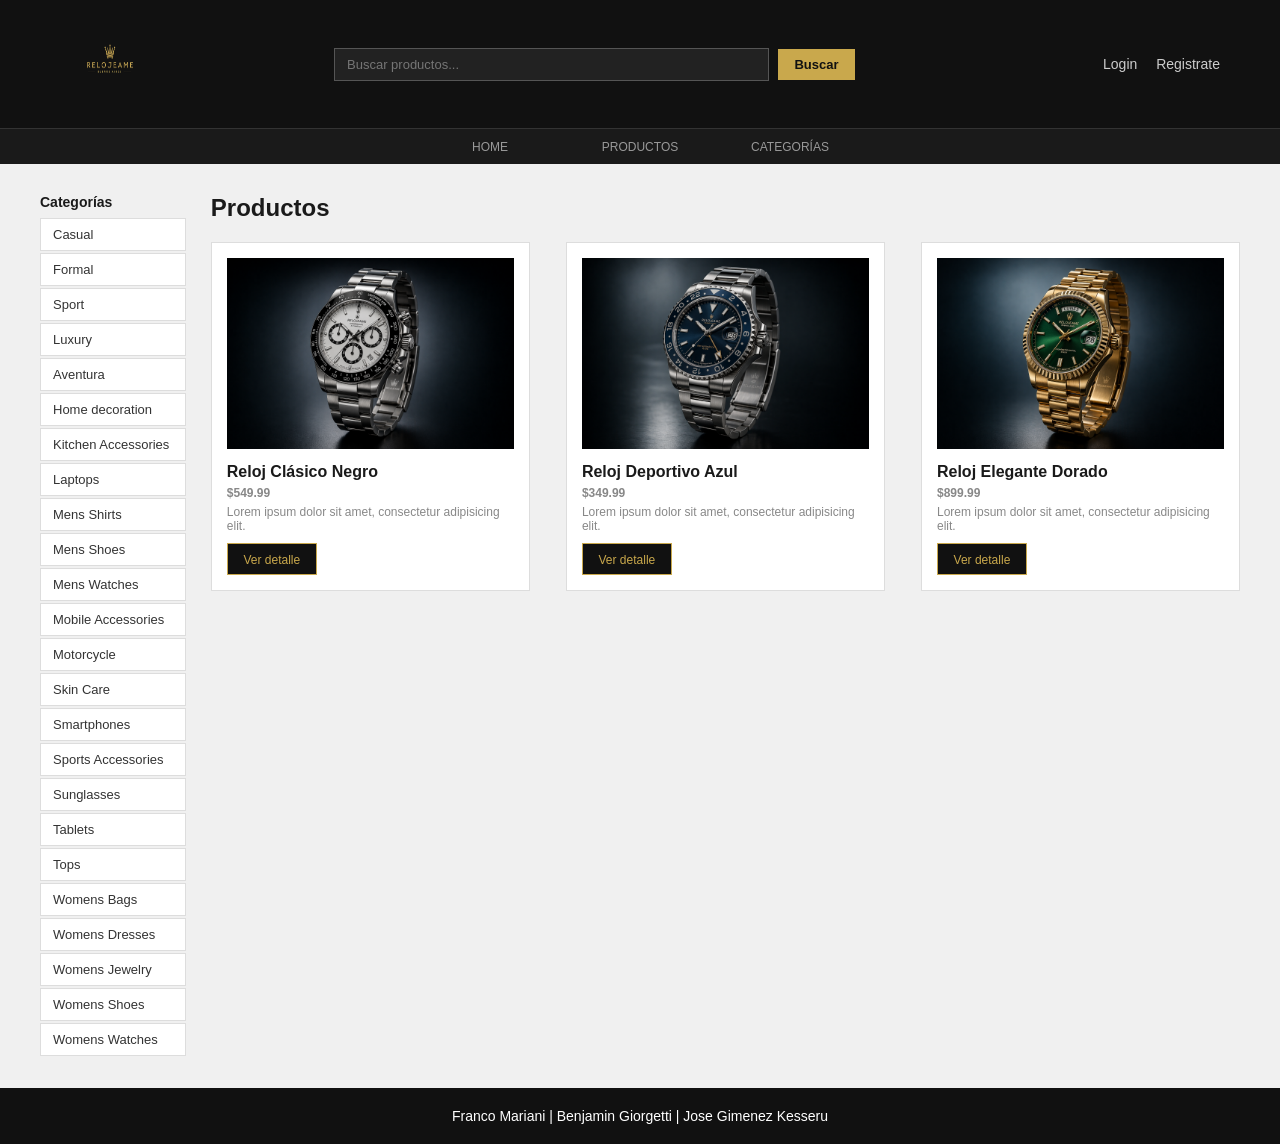
==== index.html @ 29f34293 "cambios de brian" ====
<!DOCTYPE html>
<html lang="es">
<head>
    <meta charset="UTF-8">
    <meta name="viewport" content="width=device-width, initial-scale=1.0">
    <link rel="stylesheet" href="./css/style.css">
    <title>Relojeame</title>
</head>
    <body class="index-body">
        <header class="index-header">
            <div class="header-contenido">
                <div class="header-logo">
                    <a href="./index.html">
                        <img src="./img/logo.png" alt="Relojeame logo" class="logo">
                    </a>
                </div>
                <div class="header-buscador">
                    <form action="./search-results.html" method="GET">
                        <input type="text" name="busqueda" placeholder="Buscar productos...">
                        <button type="submit">Buscar</button>
                    </form>
                </div>
                <div class="header-usuario">
                    <a href="./login.html">Login</a>
                    <a href="./register.html">Registrate</a>
                </div>
            </div>
            
            <nav>
                <ul class="nav-lista">
                    <li class="nav-item"><a class="nav-link" href="./index.html">HOME</a></li>
                    <li class="nav-item"><a class="nav-link" href="./product.html">PRODUCTOS</a></li>
                    <li class="nav-item"><a class="nav-link" href="./category.html">CATEGORÍAS</a></li>
                </ul>
            </nav>
        </header>

        <div class="contenido">
            <aside class="sidebar">
                <h3 class="sidebar-titulo">Categorías</h3>
                <ul class="sidebar-lista">
                    <li class="sidebar-item"><a class="sidebar-link" href="./category.html">Casual</a></li>
                    <li class="sidebar-item"><a class="sidebar-link" href="./category.html">Formal</a></li>
                    <li class="sidebar-item"><a class="sidebar-link" href="./category.html">Sport</a></li>
                    <li class="sidebar-item"><a class="sidebar-link" href="./category.html">Luxury</a></li>
                    <li class="sidebar-item"><a class="sidebar-link" href="./category.html">Aventura</a></li>
                    <li class="sidebar-item"><a class="sidebar-link" href="./category.html">Home decoration</a></li>
                    <li class="sidebar-item"><a class="sidebar-link" href="./category.html">Kitchen Accessories</a></li>
                    <li class="sidebar-item"><a class="sidebar-link" href="./category.html">Laptops</a></li>
                    <li class="sidebar-item"><a class="sidebar-link" href="./category.html">Mens Shirts</a></li>
                    <li class="sidebar-item"><a class="sidebar-link" href="./category.html">Mens Shoes</a></li>
                    <li class="sidebar-item"><a class="sidebar-link" href="./category.html">Mens Watches</a></li>
                    <li class="sidebar-item"><a class="sidebar-link" href="./category.html">Mobile Accessories</a></li>
                    <li class="sidebar-item"><a class="sidebar-link" href="./category.html">Motorcycle </a></li>
                    <li class="sidebar-item"><a class="sidebar-link" href="./category.html">Skin Care</a></li>
                    <li class="sidebar-item"><a class="sidebar-link" href="./category.html">Smartphones</a></li>
                    <li class="sidebar-item"><a class="sidebar-link" href="./category.html">Sports Accessories</a></li>
                    <li class="sidebar-item"><a class="sidebar-link" href="./category.html">Sunglasses</a></li>
                    <li class="sidebar-item"><a class="sidebar-link" href="./category.html">Tablets</a></li>
                    <li class="sidebar-item"><a class="sidebar-link" href="./category.html">Tops</a></li>
                    <li class="sidebar-item"><a class="sidebar-link" href="./category.html">Womens Bags</a></li>
                    <li class="sidebar-item"><a class="sidebar-link" href="./category.html">Womens Dresses</a></li>
                    <li class="sidebar-item"><a class="sidebar-link" href="./category.html">Womens Jewelry</a></li>
                    <li class="sidebar-item"><a class="sidebar-link" href="./category.html">Womens Shoes</a></li>
                    <li class="sidebar-item"><a class="sidebar-link" href="./category.html">Womens Watches</a></li>
                </ul>
            </aside>

            <main>
                <section class="seccion">
                    <h2>Productos</h2>
                    <div class="productos">
                        <article class="producto">
                            <img src="./img/Luxury stainless steel chronograph watch.png" alt="Reloj Clásico Negro">
                            <h3>Reloj Clásico Negro</h3>
                            <p class="precio">$549.99</p>
                            <p>Lorem ipsum dolor sit amet, consectetur adipisicing elit.</p>
                            <div class="btn-ver-mas"><a href="./product.html">Ver detalle</a></div>
                        </article>
                        <article class="producto">
                            <img src="./img/Luxury wristwatch with blue dial.png" alt="Reloj Deportivo Azul">
                            <h3>Reloj Deportivo Azul</h3>
                            <p class="precio">$349.99</p>
                            <p>Lorem ipsum dolor sit amet, consectetur adipisicing elit.</p>
                            <div class="btn-ver-mas"><a href="./product.html">Ver detalle</a></div>
                        </article>
                        <article class="producto">
                            <img src="./img/Luxury gold wristwatch on dark backdrop.png" alt="Reloj Elegante Dorado">
                            <h3>Reloj Elegante Dorado</h3>
                            <p class="precio">$899.99</p>
                            <p>Lorem ipsum dolor sit amet, consectetur adipisicing elit.</p>
                            <div class="btn-ver-mas"><a href="./product.html">Ver detalle</a></div>
                        </article>
                    </div>
                </section>
            </main>
        </div>

        <footer>
            <p>Franco Mariani | Benjamin Giorgetti | Jose Gimenez Kesseru</p>
        </footer>
    </body>
</html>
---- css/style.css ----
* {
    box-sizing: border-box;
    margin: 0;
    padding: 0; 
}

ul, ol {
    list-style: none;
}

a {
    text-decoration: none;
    color: #000;
}

.index-body {
    font-family: Arial, sans-serif;
    background-color: #f0f0f0;
}

.index-header {
    background-color: #111;
}

.header-contenido {
    max-width: 1200px;
    margin: 0 auto;
    padding: 12px 20px;
    display: flex;
    align-items: center;
    justify-content: space-between;
}

.header-usuario {
    font-size: 14px;
}

.header-usuario a {
    color: #ccc;
    margin-left: 15px;
}

.header-buscador {
    width: 50%;
    margin: 0 30px;
}

.header-buscador input {
    width: 75%;
    padding: 8px 12px;
    border: 1px solid #555;
    background-color: #222;
    color: #fff;
    font-size: 13px;
}

.header-buscador button {
    padding: 8px 16px;
    background-color: #c9a84c;
    color: #111;
    border: none;
    font-size: 13px;
    font-weight: bold;
}

.logo {
    width: 100px;
    height: 100px;
}

nav {
    width: 100%;
    background-color: #1a1a1a;
    display: flex;
    justify-content: center;
    border-top: 1px solid #333;
}

.nav-lista {
    max-width: 1200px;
    width: 95%;
    display: flex;
    flex-wrap: wrap;
    justify-content: center;
}

.nav-item {
    width: 150px;
    height: 35px;
    display: flex;
    justify-content: center;
    align-items: center;
}

.nav-link {
    color: #999;
    font-size: 12px;
}

.contenido {
    max-width: 1200px;
    width: 95%;
    margin: 30px auto;
    display: flex;
}

.sidebar {
    width: 170px;
    margin-right: 25px;
}

.sidebar-titulo {
    font-size: 14px;
    color: #1a1a1a;
    margin-bottom: 8px;
}

.sidebar-lista {
    display: flex;
    flex-direction: column;
}

.sidebar-item {
    background-color: #fff;
    margin-bottom: 2px;
    border: 1px solid #ddd;
}

.sidebar-link {
    color: #333;
    font-size: 13px;
    padding: 8px 12px;
    display: flex;
}

main {
    width: 100%;
}

.seccion {
    margin-bottom: 30px;
}

.seccion h2 {
    font-size: 24px;
    color: #1a1a1a;
    margin-bottom: 20px;
}

.productos {
    display: flex;
    flex-wrap: wrap;
    justify-content: space-between;
}

.producto {
    width: 31%;
    margin-bottom: 20px;
    background-color: #fff;
    padding: 15px;
    border: 1px solid #ddd;
}

.producto img {
    width: 100%;
}

.producto h3 {
    font-size: 16px;
    color: #1a1a1a;
    margin-top: 10px;
}

.precio {
    font-size: 18px;
    font-weight: bold;
    color: #c9a84c;
    margin-top: 5px;
}

.producto p {
    font-size: 12px;
    color: #888;
    margin-top: 5px;
}

.btn-ver-mas {
    background-color: #111;
    width: 90px;
    padding: 6px 10px;
    margin-top: 10px;
    text-align: center;
    border: 1px solid #c9a84c;
}

.btn-ver-mas a {
    color: #c9a84c;
    font-size: 12px;
}

footer {
    background-color: #111;
    padding: 20px 0;
    text-align: center;
}

footer p {
    color: #fff;
    font-size: 14px;
}

@media (max-width: 768px) {

    .nav-item {
        height: 40px;
    }

    .nav-link {
        font-size: 12px;
    }

    .contenido {
        flex-direction: column;
    }

    .sidebar {
        width: 100%;
        margin-right: 0;
        margin-bottom: 20px;
    }

    .sidebar-lista {
        flex-direction: row;
        flex-wrap: wrap;
    }

    .sidebar-item {
        margin-right: 3px;
    }

    .producto {
        width: 48%;
    }

    .producto-detalle {
    flex-direction: column;
    }

    .producto-detalle-img {
    width: 100%;
    }

    .producto-detalle-info {
    width: 100%;
    padding: 15px 0;
    }
    .divMegacaja {
        width: 350px;
    }

    .divRegister {
        width: 400px;
    }
    .producto-detalle {
        flex-direction: column;
        align-items: center;
    }

    .producto-detalle-info {
        width: 100%;
        padding: 15px 0;
        text-align: center;
    }

    .producto-tags {
        justify-content: center;
    }

}



@media (max-width: 420px) {

    .header-contenido {
        flex-direction: column;
    }

    .header-buscador {
        margin: 10px 0;
        width: 100%;
    }

    .nav-lista {
        flex-direction: column;
        align-items: stretch;
    }

    .nav-item {
        width: 100%;
        border: 1px solid #444;
        margin-bottom: 3px;
    }

    .sidebar-lista {
        flex-direction: column;
    }

    .sidebar-item {
        margin-right: 0;
    }

    .producto {
        width: 100%;
    }

    .divMegacaja {
        width: 260px;
    }

    .divRegister {
        width: 260px;
    }

    .div-hobbies {
        flex-wrap: wrap;
        flex-direction: column;
        align-items: center;
    }

    .div-genero {
        font-size: 12px ;
    }
    .header-contenido {
        flex-direction: column;
        align-items: center;
    }

    .header-buscador {
        margin: 10px 0;
        width: 100%;
        text-align: center;
    }
}

.divRegister {
    max-width: 600px;
    margin: 50px auto;
    padding: 20px;
    background-color: #111;
    border-radius: 8px;
    box-shadow: black 0px 0px 10px;
    color: #fff;
    font-family: 'Times New Roman', Times, serif;
}

.div-terminos {
    margin-top: 15px;
    display: flex;
    align-items: left;
    justify-content: center;
}

.div-hobbies {
    margin-top: 15px;
    display: flex;
    align-items: center;
    justify-content: space-around;
    margin-bottom: 15px;
    margin-top: 15px;
}

.div-genero {
    margin-top: 15px;
    display: flex;
    align-items: center;
    justify-content: space-around;
}

label {
    font-size: 14px;
    margin: 3px;
}

.div-recordarme {
    margin-top: 15px;
    margin-bottom: 15px;
    display: flex;
    align-items: center;
    justify-content: center;
}

.div-hacia-register {
    display: flex;
    justify-content: center;
    margin-top: 15px;
    margin-bottom: 15px;
}

.link-register {
    text-decoration: underline;
}

.login-h1 {
    text-align: center;
    margin-bottom: 20px;
    font-family: 'Times New Roman', Times, serif;
    margin-top: 20px;
    font-size: 40px;
    color: #c9a84c;
}

.div-register {
    margin-bottom: 12px;
    display: flex;
    flex-direction: column;
    justify-content: center;
}

.register-h1 {
    text-align: center;
    margin-bottom: 20px;
    font-family: 'Times New Roman', Times, serif;
    margin-top: 20px;
    font-size: 40px;
    color: #c9a84c;
}

.div-login {
    margin-bottom: 15px;
    display: flex;
    flex-direction: column;
    justify-content: center;
}

textarea {
    width: 100%;
    height: 100px;
    padding: 10px;
    border: 1px solid #ccc;
    border-radius: 4px;
    resize: none;
}

.producto-detalle {
    display: flex;
    margin-bottom: 30px;
}

.producto-detalle-img {
    width: 45%;
}

.producto-detalle-info {
    width: 55%;
    padding: 0 25px;
}

.producto-detalle-nombre {
    font-size: 28px;
    color: #1a1a1a;
    margin-bottom: 12px;
}

.producto-marca {
    font-size: 14px;
    color: #555;
    margin-bottom: 8px;
}

.producto-categoria {
    font-size: 14px;
    color: #555;
    margin-bottom: 8px;
}

.producto-stock {
    font-size: 14px;
    color: #555;
    margin-bottom: 8px;
}

.producto-descripcion {
    font-size: 14px;
    color: #333;
    margin-top: 12px;
    margin-bottom: 12px;
}

.producto-tags {
    display: flex;
}

.producto-tag {
    background-color: #c9a84c;
    color: #111;
    font-size: 12px;
    padding: 4px 10px;
    margin-right: 8px;
}

.reviews {
    margin-bottom: 30px;
}

.reviews-titulo {
    font-size: 24px;
    color: #1a1a1a;
    margin-bottom: 20px;
}

.review {
    background-color: #fff;
    border: 1px solid #ddd;
    padding: 15px;
    margin-bottom: 12px;
}

.review-usuario {
    font-size: 14px;
    font-weight: bold;
    color: #1a1a1a;
}

.review-rating {
    font-size: 16px;
    color: #c9a84c;
    margin-top: 4px;
}

.review-texto {
    font-size: 14px;
    color: #333;
    margin-top: 8px;
}

.reviewFecha {
    font-size: 12px;
    color: #888;
    margin-top: 8px;
}

.divMegacaja {
    max-width: 500px;
    margin: 50px auto;
    padding: 20px;
    background-color: #111;
    border-radius: 8px;
    box-shadow: black 0px 0px 10px;
    display: flex;
    flex-direction: column;
    align-items: center;
    color: #fff;
    font-family:'Times New Roman', Times, serif
}

.loginHeader {
    background-color: #111;
    align-items: center;
}



.divLoginLogo {
    display: flex;
    justify-content: center;
    align-items: center;

}

.logoLogin {
    width: 200px;
    height: 200px;
}
.registerHeader {
    background-color: #111;
    display: flex;
    justify-content: center;
    align-items: center;
}
.pivRegisterLogo {
    display: flex;
    justify-content: center;
    align-items: center;

}
.logoRegister {
    width: 200px;
    height: 200px;
}

.link-register {
    color: #c9a84c;
}

.link-login {
    color: #c9a84c;
    text-decoration: underline;
}

input[type="submit"] { /*modificar*/
  background-color: #c9a84c;
  border: none;
  padding: 8px;
  font-size: 14px;
  font-weight: bold;
  
}

button { /*modificar*/
    background-color: #c9a84c;
    border: none;
    padding: 8px;
    font-size: 14px;
    font-weight: bold;
    margin: 5px;
}

.div-register {
    font-weight: bold;
    font-size: 17px;
}

.pGenero {
    color: #c9a84c;
    font-weight: bold;
    font-size: 17px;
}

.pHobbies {
    color: #c9a84c;
    font-weight: bold;
    font-size: 17px;
}
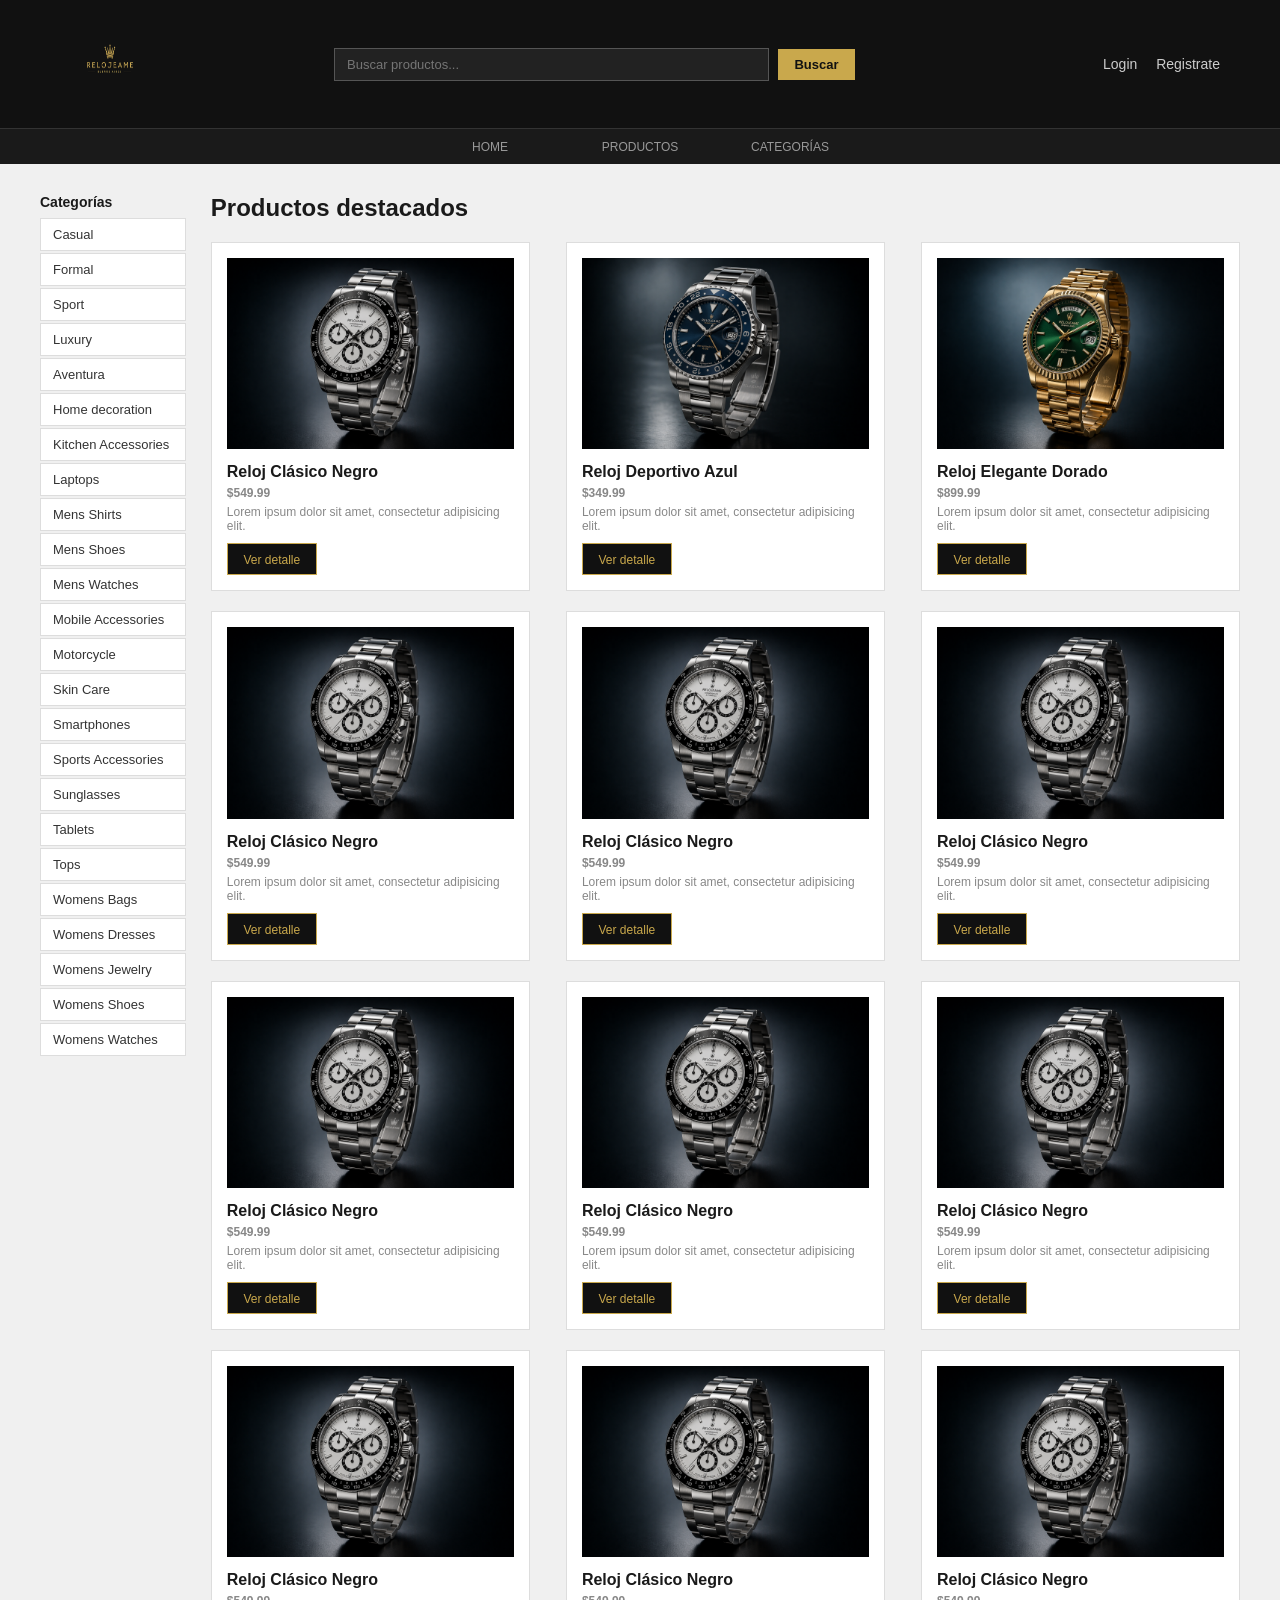
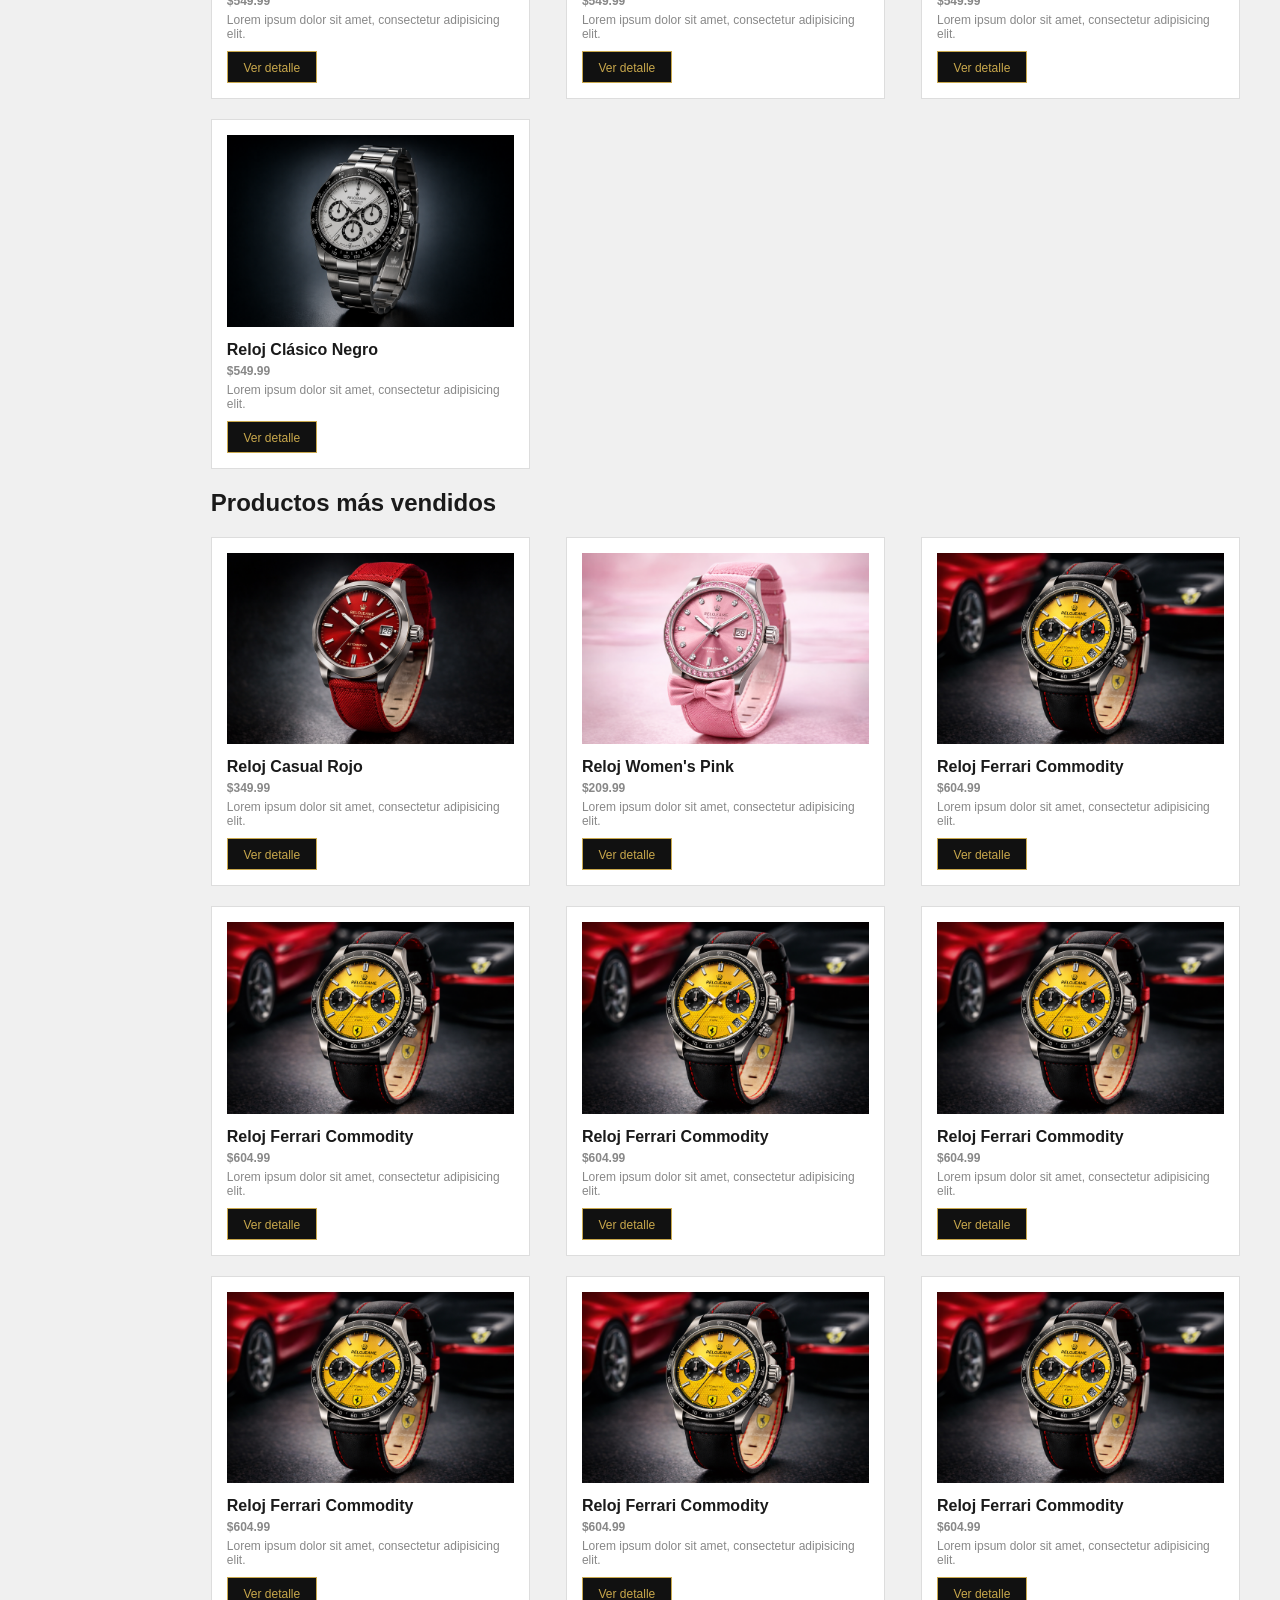
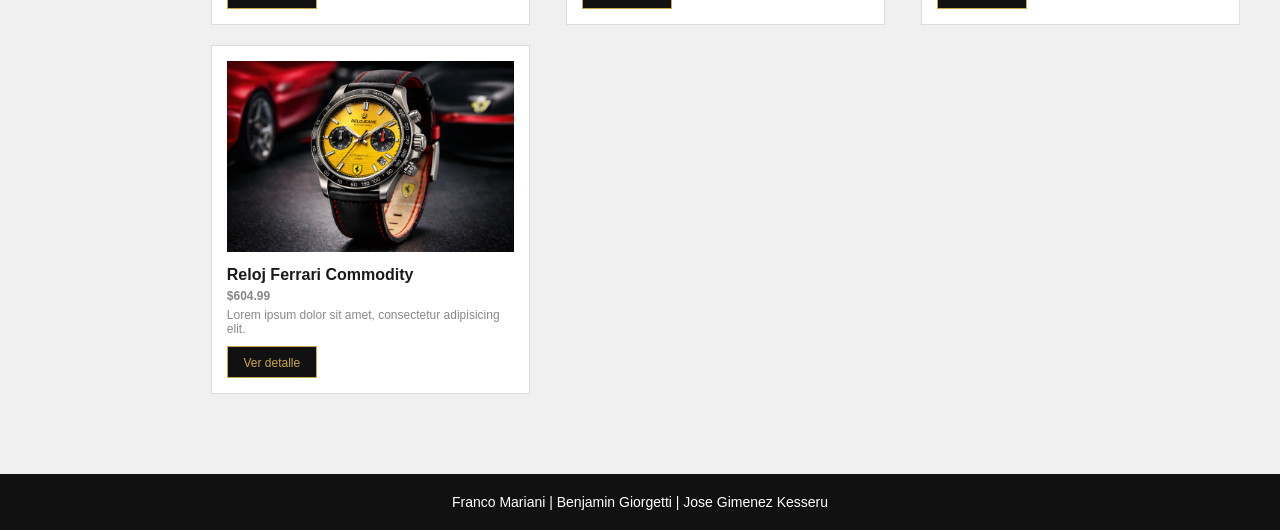
==== commit 6604842a: "10 productos agregados" ====
--- a/index.html
+++ b/index.html
@@ -68,7 +68,7 @@
 
             <main>
                 <section class="seccion">
-                    <h2>Productos</h2>
+                    <h2>Productos destacados</h2>
                     <div class="productos">
                         <article class="producto">
                             <img src="./img/Luxury stainless steel chronograph watch.png" alt="Reloj Clásico Negro">
@@ -88,6 +88,148 @@
                             <img src="./img/Luxury gold wristwatch on dark backdrop.png" alt="Reloj Elegante Dorado">
                             <h3>Reloj Elegante Dorado</h3>
                             <p class="precio">$899.99</p>
+                            <p>Lorem ipsum dolor sit amet, consectetur adipisicing elit.</p>
+                            <div class="btn-ver-mas"><a href="./product.html">Ver detalle</a></div>
+                        </article>
+                        <article class="producto">
+                            <img src="./img/Luxury stainless steel chronograph watch.png" alt="Reloj Clásico Negro">
+                            <h3>Reloj Clásico Negro</h3>
+                            <p class="precio">$549.99</p>
+                            <p>Lorem ipsum dolor sit amet, consectetur adipisicing elit.</p>
+                            <div class="btn-ver-mas"><a href="./product.html">Ver detalle</a></div>
+                        </article>
+                        <article class="producto">
+                            <img src="./img/Luxury stainless steel chronograph watch.png" alt="Reloj Clásico Negro">
+                            <h3>Reloj Clásico Negro</h3>
+                            <p class="precio">$549.99</p>
+                            <p>Lorem ipsum dolor sit amet, consectetur adipisicing elit.</p>
+                            <div class="btn-ver-mas"><a href="./product.html">Ver detalle</a></div>
+                        </article>
+                        <article class="producto">
+                            <img src="./img/Luxury stainless steel chronograph watch.png" alt="Reloj Clásico Negro">
+                            <h3>Reloj Clásico Negro</h3>
+                            <p class="precio">$549.99</p>
+                            <p>Lorem ipsum dolor sit amet, consectetur adipisicing elit.</p>
+                            <div class="btn-ver-mas"><a href="./product.html">Ver detalle</a></div>
+                        </article><article class="producto">
+                            <img src="./img/Luxury stainless steel chronograph watch.png" alt="Reloj Clásico Negro">
+                            <h3>Reloj Clásico Negro</h3>
+                            <p class="precio">$549.99</p>
+                            <p>Lorem ipsum dolor sit amet, consectetur adipisicing elit.</p>
+                            <div class="btn-ver-mas"><a href="./product.html">Ver detalle</a></div>
+                        </article>
+                        <article class="producto">
+                            <img src="./img/Luxury stainless steel chronograph watch.png" alt="Reloj Clásico Negro">
+                            <h3>Reloj Clásico Negro</h3>
+                            <p class="precio">$549.99</p>
+                            <p>Lorem ipsum dolor sit amet, consectetur adipisicing elit.</p>
+                            <div class="btn-ver-mas"><a href="./product.html">Ver detalle</a></div>
+                        </article>
+                        <article class="producto">
+                            <img src="./img/Luxury stainless steel chronograph watch.png" alt="Reloj Clásico Negro">
+                            <h3>Reloj Clásico Negro</h3>
+                            <p class="precio">$549.99</p>
+                            <p>Lorem ipsum dolor sit amet, consectetur adipisicing elit.</p>
+                            <div class="btn-ver-mas"><a href="./product.html">Ver detalle</a></div>
+                        </article>
+                        <article class="producto">
+                            <img src="./img/Luxury stainless steel chronograph watch.png" alt="Reloj Clásico Negro">
+                            <h3>Reloj Clásico Negro</h3>
+                            <p class="precio">$549.99</p>
+                            <p>Lorem ipsum dolor sit amet, consectetur adipisicing elit.</p>
+                            <div class="btn-ver-mas"><a href="./product.html">Ver detalle</a></div>
+                        </article>
+                        <article class="producto">
+                            <img src="./img/Luxury stainless steel chronograph watch.png" alt="Reloj Clásico Negro">
+                            <h3>Reloj Clásico Negro</h3>
+                            <p class="precio">$549.99</p>
+                            <p>Lorem ipsum dolor sit amet, consectetur adipisicing elit.</p>
+                            <div class="btn-ver-mas"><a href="./product.html">Ver detalle</a></div>
+                        </article>
+                        <article class="producto">
+                            <img src="./img/Luxury stainless steel chronograph watch.png" alt="Reloj Clásico Negro">
+                            <h3>Reloj Clásico Negro</h3>
+                            <p class="precio">$549.99</p>
+                            <p>Lorem ipsum dolor sit amet, consectetur adipisicing elit.</p>
+                            <div class="btn-ver-mas"><a href="./product.html">Ver detalle</a></div>
+                        </article>
+                        <article class="producto">
+                            <img src="./img/Luxury stainless steel chronograph watch.png" alt="Reloj Clásico Negro">
+                            <h3>Reloj Clásico Negro</h3>
+                            <p class="precio">$549.99</p>
+                            <p>Lorem ipsum dolor sit amet, consectetur adipisicing elit.</p>
+                            <div class="btn-ver-mas"><a href="./product.html">Ver detalle</a></div>
+                        </article>
+                    </div>
+                    <h2>Productos más vendidos</h2>
+                    <div class="productos">
+                        <article class="producto">
+                            <img src="./img/Elegancia en rojo y acero.png" alt="Reloj Casual Rojo">
+                            <h3>Reloj Casual Rojo</h3>
+                            <p class="precio">$349.99</p>
+                            <p>Lorem ipsum dolor sit amet, consectetur adipisicing elit.</p>
+                            <div class="btn-ver-mas"><a href="./product.html">Ver detalle</a></div>
+                        </article>
+                        <article class="producto">
+                            <img src="./img/Elegante reloj rosa con detalles brillantes.png" alt="Reloj Women's Pink">
+                            <h3>Reloj Women's Pink</h3>
+                            <p class="precio">$209.99</p>
+                            <p>Lorem ipsum dolor sit amet, consectetur adipisicing elit.</p>
+                            <div class="btn-ver-mas"><a href="./product.html">Ver detalle</a></div>
+                        </article>
+                        <article class="producto">
+                            <img src="./img/Casual ferrari.png" alt="Reloj Ferrari Commodity">
+                            <h3>Reloj Ferrari Commodity</h3>
+                            <p class="precio">$604.99</p>
+                            <p>Lorem ipsum dolor sit amet, consectetur adipisicing elit.</p>
+                            <div class="btn-ver-mas"><a href="./product.html">Ver detalle</a></div>
+                        </article>
+                        <article class="producto">
+                            <img src="./img/Casual ferrari.png" alt="Reloj Ferrari Commodity">
+                            <h3>Reloj Ferrari Commodity</h3>
+                            <p class="precio">$604.99</p>
+                            <p>Lorem ipsum dolor sit amet, consectetur adipisicing elit.</p>
+                            <div class="btn-ver-mas"><a href="./product.html">Ver detalle</a></div>
+                        </article>
+                        <article class="producto">
+                            <img src="./img/Casual ferrari.png" alt="Reloj Ferrari Commodity">
+                            <h3>Reloj Ferrari Commodity</h3>
+                            <p class="precio">$604.99</p>
+                            <p>Lorem ipsum dolor sit amet, consectetur adipisicing elit.</p>
+                            <div class="btn-ver-mas"><a href="./product.html">Ver detalle</a></div>
+                        </article>
+                        <article class="producto">
+                            <img src="./img/Casual ferrari.png" alt="Reloj Ferrari Commodity">
+                            <h3>Reloj Ferrari Commodity</h3>
+                            <p class="precio">$604.99</p>
+                            <p>Lorem ipsum dolor sit amet, consectetur adipisicing elit.</p>
+                            <div class="btn-ver-mas"><a href="./product.html">Ver detalle</a></div>
+                        </article>
+                        <article class="producto">
+                            <img src="./img/Casual ferrari.png" alt="Reloj Ferrari Commodity">
+                            <h3>Reloj Ferrari Commodity</h3>
+                            <p class="precio">$604.99</p>
+                            <p>Lorem ipsum dolor sit amet, consectetur adipisicing elit.</p>
+                            <div class="btn-ver-mas"><a href="./product.html">Ver detalle</a></div>
+                        </article>
+                        <article class="producto">
+                            <img src="./img/Casual ferrari.png" alt="Reloj Ferrari Commodity">
+                            <h3>Reloj Ferrari Commodity</h3>
+                            <p class="precio">$604.99</p>
+                            <p>Lorem ipsum dolor sit amet, consectetur adipisicing elit.</p>
+                            <div class="btn-ver-mas"><a href="./product.html">Ver detalle</a></div>
+                        </article>
+                        <article class="producto">
+                            <img src="./img/Casual ferrari.png" alt="Reloj Ferrari Commodity">
+                            <h3>Reloj Ferrari Commodity</h3>
+                            <p class="precio">$604.99</p>
+                            <p>Lorem ipsum dolor sit amet, consectetur adipisicing elit.</p>
+                            <div class="btn-ver-mas"><a href="./product.html">Ver detalle</a></div>
+                        </article>
+                        <article class="producto">
+                            <img src="./img/Casual ferrari.png" alt="Reloj Ferrari Commodity">
+                            <h3>Reloj Ferrari Commodity</h3>
+                            <p class="precio">$604.99</p>
                             <p>Lorem ipsum dolor sit amet, consectetur adipisicing elit.</p>
                             <div class="btn-ver-mas"><a href="./product.html">Ver detalle</a></div>
                         </article>
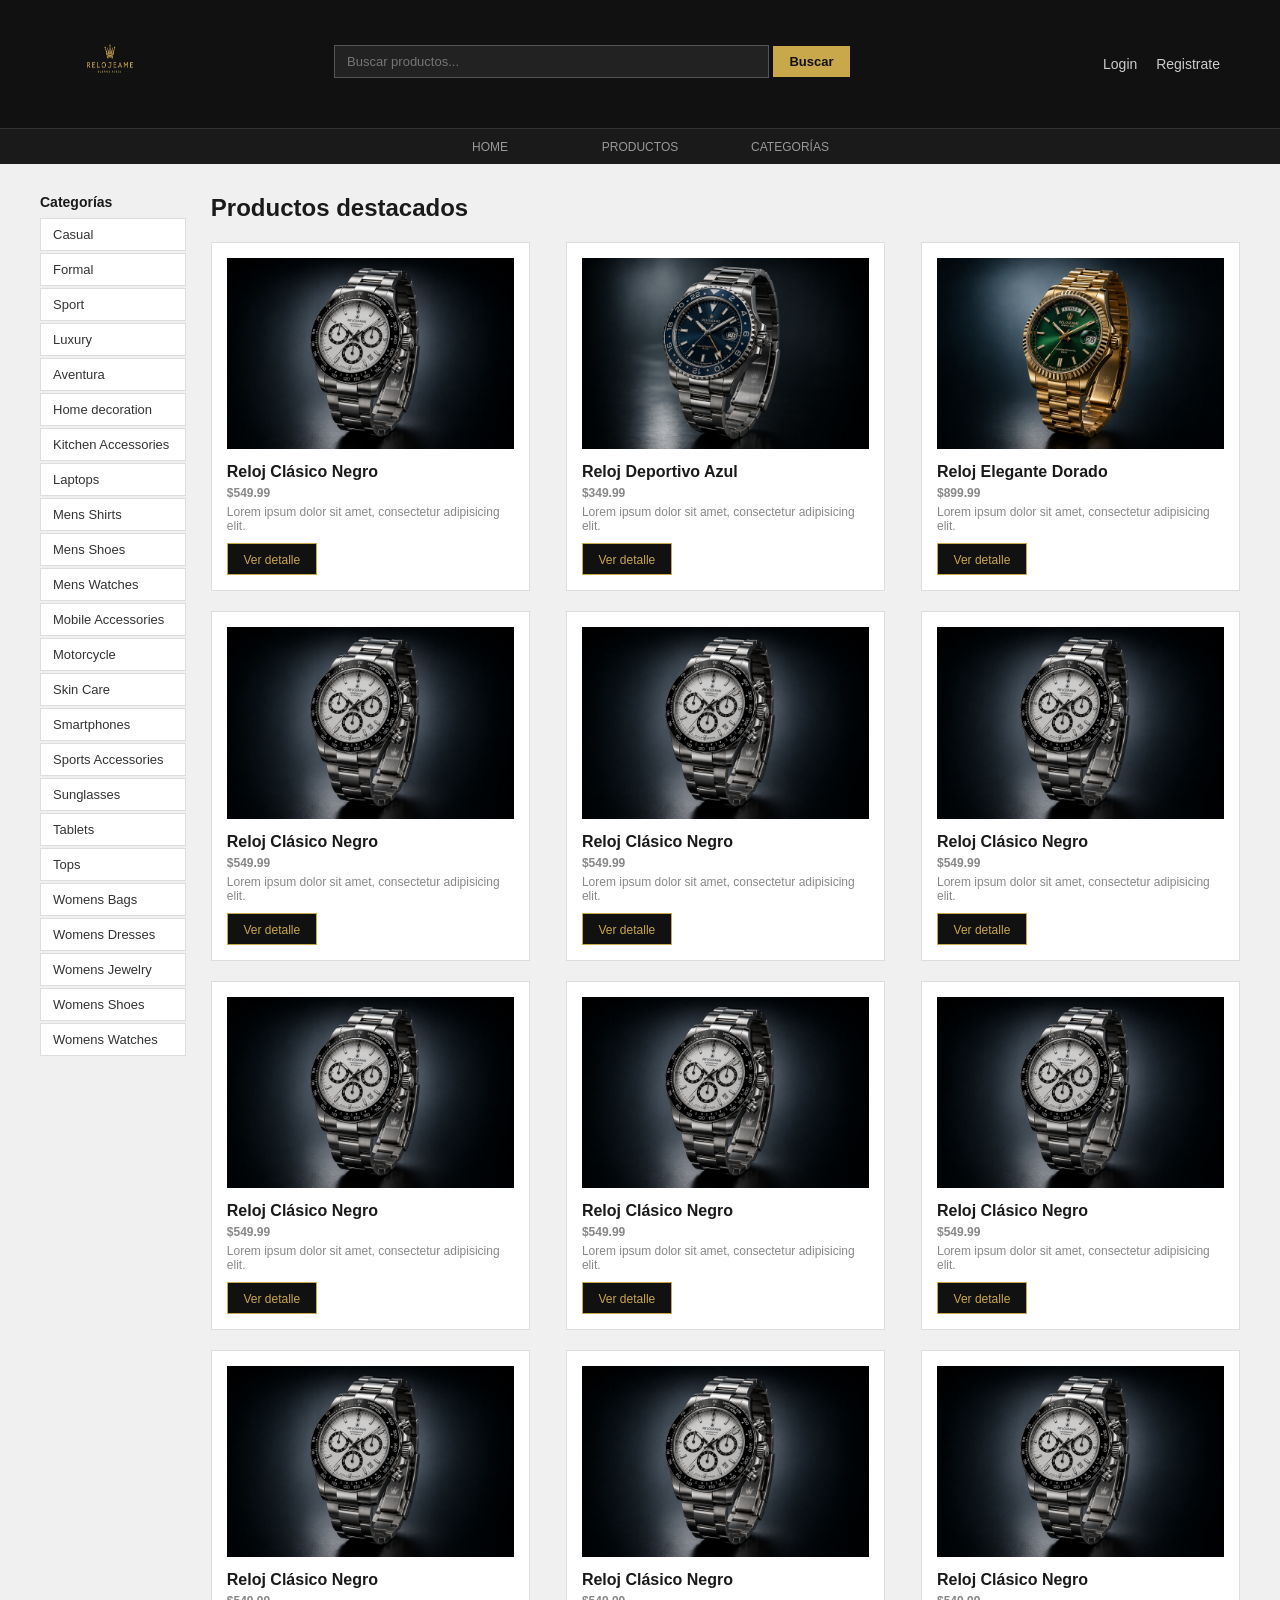
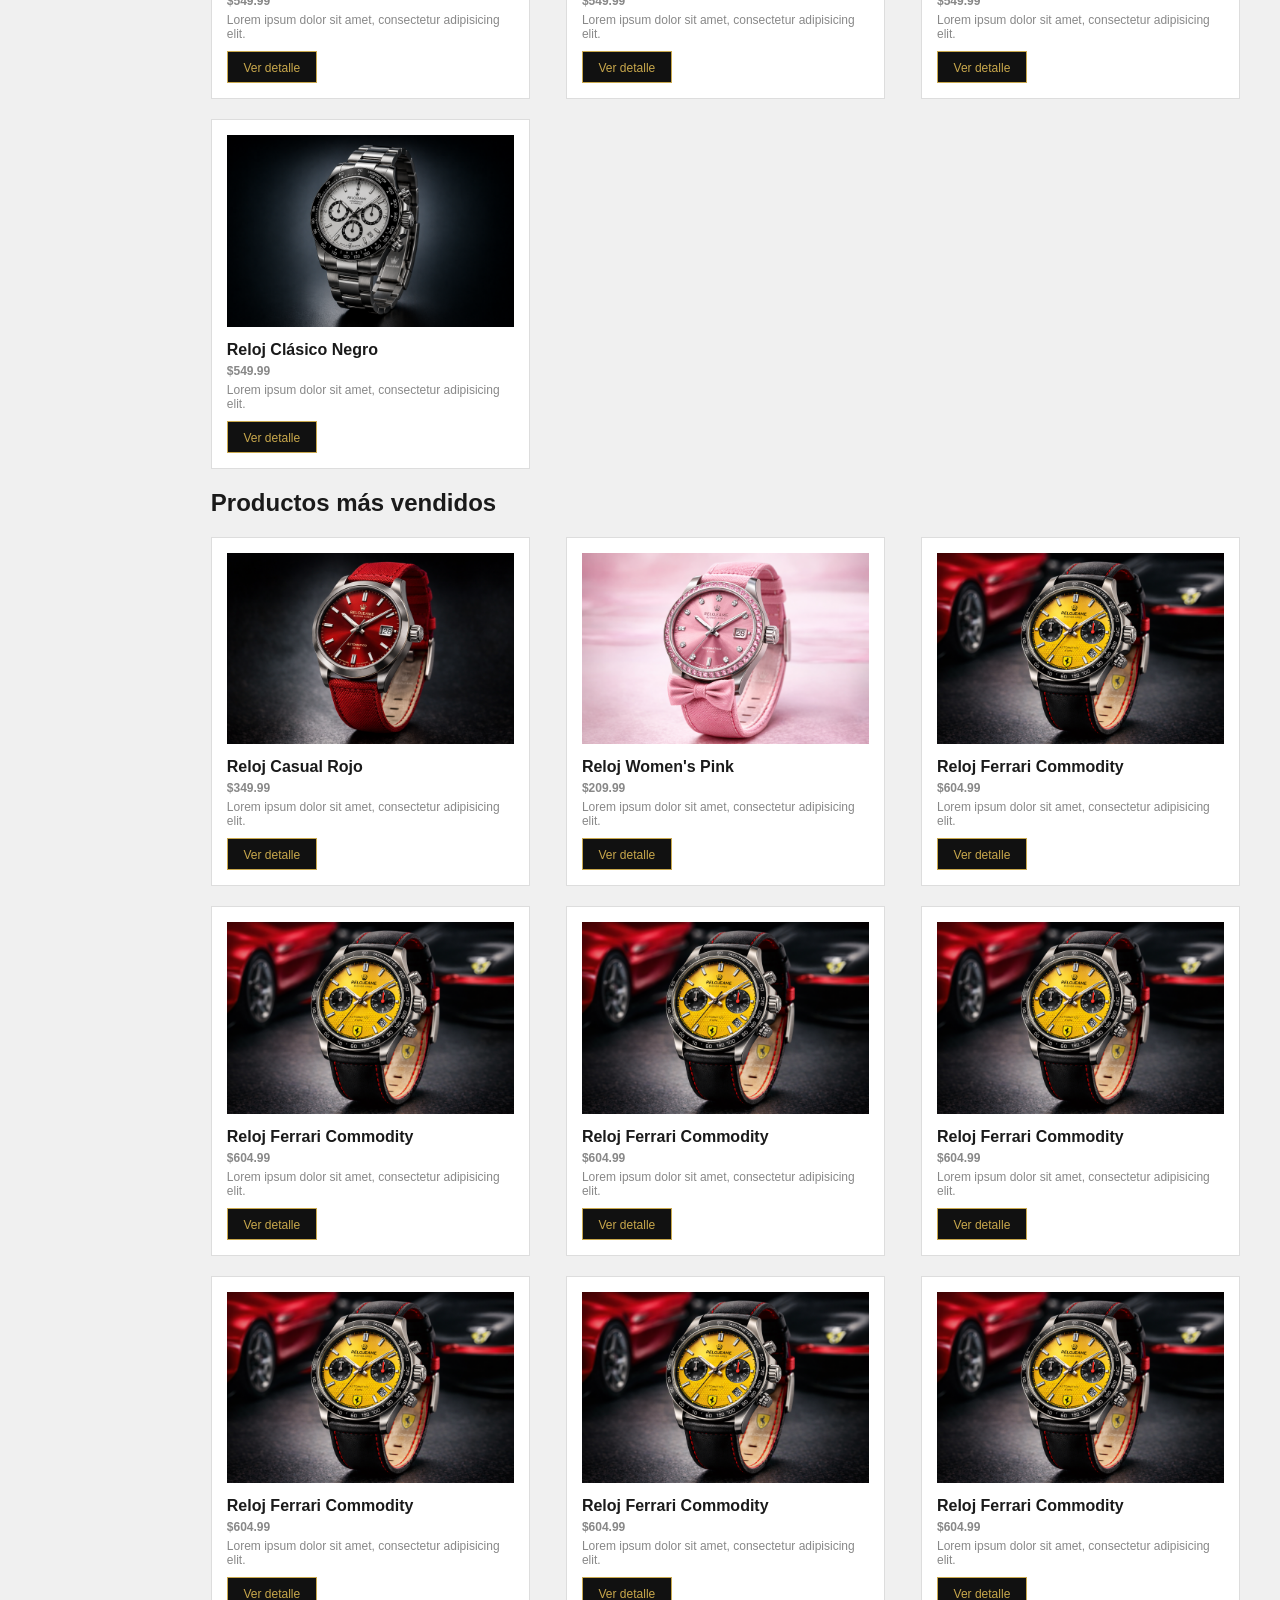
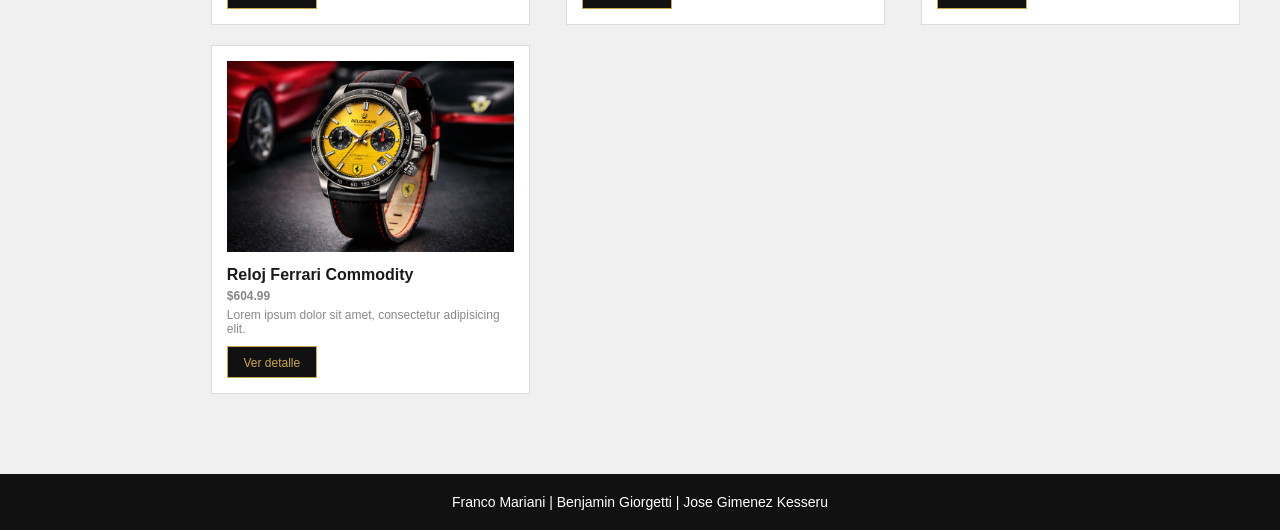
==== commit f44062a1: "js del header del index" ====
--- a/index.html
+++ b/index.html
@@ -6,63 +6,64 @@
     <link rel="stylesheet" href="./css/style.css">
     <title>Relojeame</title>
 </head>
-    <body class="index-body">
-        <header class="index-header">
-            <div class="header-contenido">
-                <div class="header-logo">
+    <body class="indexBody">
+        <header class="indexHeader">
+            <div class="headerContenido">
+                <div class="headerLogo">
                     <a href="./index.html">
                         <img src="./img/logo.png" alt="Relojeame logo" class="logo">
                     </a>
                 </div>
-                <div class="header-buscador">
-                    <form action="./search-results.html" method="GET">
-                        <input type="text" name="busqueda" placeholder="Buscar productos...">
+                <div class="headerBuscador">
+                    <form id="formBusqueda" action="./search-results.html" method="GET">
+                        <input type="text" id="busqueda" name="busqueda" placeholder="Buscar productos...">
                         <button type="submit">Buscar</button>
+                        <div class="error"></div>
                     </form>
                 </div>
-                <div class="header-usuario">
+                <div class="headerUsuario">
                     <a href="./login.html">Login</a>
                     <a href="./register.html">Registrate</a>
                 </div>
             </div>
             
             <nav>
-                <ul class="nav-lista">
-                    <li class="nav-item"><a class="nav-link" href="./index.html">HOME</a></li>
-                    <li class="nav-item"><a class="nav-link" href="./product.html">PRODUCTOS</a></li>
-                    <li class="nav-item"><a class="nav-link" href="./category.html">CATEGORÍAS</a></li>
+                <ul class="navLista">
+                    <li class="navItem"><a class="navLink" href="./index.html">HOME</a></li>
+                    <li class="navItem"><a class="navLink" href="./product.html">PRODUCTOS</a></li>
+                    <li class="navItem"><a class="navLink" href="./category.html">CATEGORÍAS</a></li>
                 </ul>
             </nav>
         </header>
 
         <div class="contenido">
             <aside class="sidebar">
-                <h3 class="sidebar-titulo">Categorías</h3>
-                <ul class="sidebar-lista">
-                    <li class="sidebar-item"><a class="sidebar-link" href="./category.html">Casual</a></li>
-                    <li class="sidebar-item"><a class="sidebar-link" href="./category.html">Formal</a></li>
-                    <li class="sidebar-item"><a class="sidebar-link" href="./category.html">Sport</a></li>
-                    <li class="sidebar-item"><a class="sidebar-link" href="./category.html">Luxury</a></li>
-                    <li class="sidebar-item"><a class="sidebar-link" href="./category.html">Aventura</a></li>
-                    <li class="sidebar-item"><a class="sidebar-link" href="./category.html">Home decoration</a></li>
-                    <li class="sidebar-item"><a class="sidebar-link" href="./category.html">Kitchen Accessories</a></li>
-                    <li class="sidebar-item"><a class="sidebar-link" href="./category.html">Laptops</a></li>
-                    <li class="sidebar-item"><a class="sidebar-link" href="./category.html">Mens Shirts</a></li>
-                    <li class="sidebar-item"><a class="sidebar-link" href="./category.html">Mens Shoes</a></li>
-                    <li class="sidebar-item"><a class="sidebar-link" href="./category.html">Mens Watches</a></li>
-                    <li class="sidebar-item"><a class="sidebar-link" href="./category.html">Mobile Accessories</a></li>
-                    <li class="sidebar-item"><a class="sidebar-link" href="./category.html">Motorcycle </a></li>
-                    <li class="sidebar-item"><a class="sidebar-link" href="./category.html">Skin Care</a></li>
-                    <li class="sidebar-item"><a class="sidebar-link" href="./category.html">Smartphones</a></li>
-                    <li class="sidebar-item"><a class="sidebar-link" href="./category.html">Sports Accessories</a></li>
-                    <li class="sidebar-item"><a class="sidebar-link" href="./category.html">Sunglasses</a></li>
-                    <li class="sidebar-item"><a class="sidebar-link" href="./category.html">Tablets</a></li>
-                    <li class="sidebar-item"><a class="sidebar-link" href="./category.html">Tops</a></li>
-                    <li class="sidebar-item"><a class="sidebar-link" href="./category.html">Womens Bags</a></li>
-                    <li class="sidebar-item"><a class="sidebar-link" href="./category.html">Womens Dresses</a></li>
-                    <li class="sidebar-item"><a class="sidebar-link" href="./category.html">Womens Jewelry</a></li>
-                    <li class="sidebar-item"><a class="sidebar-link" href="./category.html">Womens Shoes</a></li>
-                    <li class="sidebar-item"><a class="sidebar-link" href="./category.html">Womens Watches</a></li>
+                <h3 class="sidebarTitulo">Categorías</h3>
+                <ul class="sidebarLista">
+                    <li class="sidebarItem"><a class="sidebarLink" href="./category.html">Casual</a></li>
+                    <li class="sidebarItem"><a class="sidebarLink" href="./category.html">Formal</a></li>
+                    <li class="sidebarItem"><a class="sidebarLink" href="./category.html">Sport</a></li>
+                    <li class="sidebarItem"><a class="sidebarLink" href="./category.html">Luxury</a></li>
+                    <li class="sidebarItem"><a class="sidebarLink" href="./category.html">Aventura</a></li>
+                    <li class="sidebarItem"><a class="sidebarLink" href="./category.html">Home decoration</a></li>
+                    <li class="sidebarItem"><a class="sidebarLink" href="./category.html">Kitchen Accessories</a></li>
+                    <li class="sidebarItem"><a class="sidebarLink" href="./category.html">Laptops</a></li>
+                    <li class="sidebarItem"><a class="sidebarLink" href="./category.html">Mens Shirts</a></li>
+                    <li class="sidebarItem"><a class="sidebarLink" href="./category.html">Mens Shoes</a></li>
+                    <li class="sidebarItem"><a class="sidebarLink" href="./category.html">Mens Watches</a></li>
+                    <li class="sidebarItem"><a class="sidebarLink" href="./category.html">Mobile Accessories</a></li>
+                    <li class="sidebarItem"><a class="sidebarLink" href="./category.html">Motorcycle </a></li>
+                    <li class="sidebarItem"><a class="sidebarLink" href="./category.html">Skin Care</a></li>
+                    <li class="sidebarItem"><a class="sidebarLink" href="./category.html">Smartphones</a></li>
+                    <li class="sidebarItem"><a class="sidebarLink" href="./category.html">Sports Accessories</a></li>
+                    <li class="sidebarItem"><a class="sidebarLink" href="./category.html">Sunglasses</a></li>
+                    <li class="sidebarItem"><a class="sidebarLink" href="./category.html">Tablets</a></li>
+                    <li class="sidebarItem"><a class="sidebarLink" href="./category.html">Tops</a></li>
+                    <li class="sidebarItem"><a class="sidebarLink" href="./category.html">Womens Bags</a></li>
+                    <li class="sidebarItem"><a class="sidebarLink" href="./category.html">Womens Dresses</a></li>
+                    <li class="sidebarItem"><a class="sidebarLink" href="./category.html">Womens Jewelry</a></li>
+                    <li class="sidebarItem"><a class="sidebarLink" href="./category.html">Womens Shoes</a></li>
+                    <li class="sidebarItem"><a class="sidebarLink" href="./category.html">Womens Watches</a></li>
                 </ul>
             </aside>
 
@@ -75,90 +76,90 @@
                             <h3>Reloj Clásico Negro</h3>
                             <p class="precio">$549.99</p>
                             <p>Lorem ipsum dolor sit amet, consectetur adipisicing elit.</p>
-                            <div class="btn-ver-mas"><a href="./product.html">Ver detalle</a></div>
+                            <div class="btnVerMas"><a href="./product.html">Ver detalle</a></div>
                         </article>
                         <article class="producto">
                             <img src="./img/Luxury wristwatch with blue dial.png" alt="Reloj Deportivo Azul">
                             <h3>Reloj Deportivo Azul</h3>
                             <p class="precio">$349.99</p>
                             <p>Lorem ipsum dolor sit amet, consectetur adipisicing elit.</p>
-                            <div class="btn-ver-mas"><a href="./product.html">Ver detalle</a></div>
+                            <div class="btnVerMas"><a href="./product.html">Ver detalle</a></div>
                         </article>
                         <article class="producto">
                             <img src="./img/Luxury gold wristwatch on dark backdrop.png" alt="Reloj Elegante Dorado">
                             <h3>Reloj Elegante Dorado</h3>
                             <p class="precio">$899.99</p>
                             <p>Lorem ipsum dolor sit amet, consectetur adipisicing elit.</p>
-                            <div class="btn-ver-mas"><a href="./product.html">Ver detalle</a></div>
-                        </article>
-                        <article class="producto">
-                            <img src="./img/Luxury stainless steel chronograph watch.png" alt="Reloj Clásico Negro">
-                            <h3>Reloj Clásico Negro</h3>
-                            <p class="precio">$549.99</p>
-                            <p>Lorem ipsum dolor sit amet, consectetur adipisicing elit.</p>
-                            <div class="btn-ver-mas"><a href="./product.html">Ver detalle</a></div>
-                        </article>
-                        <article class="producto">
-                            <img src="./img/Luxury stainless steel chronograph watch.png" alt="Reloj Clásico Negro">
-                            <h3>Reloj Clásico Negro</h3>
-                            <p class="precio">$549.99</p>
-                            <p>Lorem ipsum dolor sit amet, consectetur adipisicing elit.</p>
-                            <div class="btn-ver-mas"><a href="./product.html">Ver detalle</a></div>
-                        </article>
-                        <article class="producto">
-                            <img src="./img/Luxury stainless steel chronograph watch.png" alt="Reloj Clásico Negro">
-                            <h3>Reloj Clásico Negro</h3>
-                            <p class="precio">$549.99</p>
-                            <p>Lorem ipsum dolor sit amet, consectetur adipisicing elit.</p>
-                            <div class="btn-ver-mas"><a href="./product.html">Ver detalle</a></div>
+                            <div class="btnVerMas"><a href="./product.html">Ver detalle</a></div>
+                        </article>
+                        <article class="producto">
+                            <img src="./img/Luxury stainless steel chronograph watch.png" alt="Reloj Clásico Negro">
+                            <h3>Reloj Clásico Negro</h3>
+                            <p class="precio">$549.99</p>
+                            <p>Lorem ipsum dolor sit amet, consectetur adipisicing elit.</p>
+                            <div class="btnVerMas"><a href="./product.html">Ver detalle</a></div>
+                        </article>
+                        <article class="producto">
+                            <img src="./img/Luxury stainless steel chronograph watch.png" alt="Reloj Clásico Negro">
+                            <h3>Reloj Clásico Negro</h3>
+                            <p class="precio">$549.99</p>
+                            <p>Lorem ipsum dolor sit amet, consectetur adipisicing elit.</p>
+                            <div class="btnVerMas"><a href="./product.html">Ver detalle</a></div>
+                        </article>
+                        <article class="producto">
+                            <img src="./img/Luxury stainless steel chronograph watch.png" alt="Reloj Clásico Negro">
+                            <h3>Reloj Clásico Negro</h3>
+                            <p class="precio">$549.99</p>
+                            <p>Lorem ipsum dolor sit amet, consectetur adipisicing elit.</p>
+                            <div class="btnVerMas"><a href="./product.html">Ver detalle</a></div>
                         </article><article class="producto">
                             <img src="./img/Luxury stainless steel chronograph watch.png" alt="Reloj Clásico Negro">
                             <h3>Reloj Clásico Negro</h3>
                             <p class="precio">$549.99</p>
                             <p>Lorem ipsum dolor sit amet, consectetur adipisicing elit.</p>
-                            <div class="btn-ver-mas"><a href="./product.html">Ver detalle</a></div>
-                        </article>
-                        <article class="producto">
-                            <img src="./img/Luxury stainless steel chronograph watch.png" alt="Reloj Clásico Negro">
-                            <h3>Reloj Clásico Negro</h3>
-                            <p class="precio">$549.99</p>
-                            <p>Lorem ipsum dolor sit amet, consectetur adipisicing elit.</p>
-                            <div class="btn-ver-mas"><a href="./product.html">Ver detalle</a></div>
-                        </article>
-                        <article class="producto">
-                            <img src="./img/Luxury stainless steel chronograph watch.png" alt="Reloj Clásico Negro">
-                            <h3>Reloj Clásico Negro</h3>
-                            <p class="precio">$549.99</p>
-                            <p>Lorem ipsum dolor sit amet, consectetur adipisicing elit.</p>
-                            <div class="btn-ver-mas"><a href="./product.html">Ver detalle</a></div>
-                        </article>
-                        <article class="producto">
-                            <img src="./img/Luxury stainless steel chronograph watch.png" alt="Reloj Clásico Negro">
-                            <h3>Reloj Clásico Negro</h3>
-                            <p class="precio">$549.99</p>
-                            <p>Lorem ipsum dolor sit amet, consectetur adipisicing elit.</p>
-                            <div class="btn-ver-mas"><a href="./product.html">Ver detalle</a></div>
-                        </article>
-                        <article class="producto">
-                            <img src="./img/Luxury stainless steel chronograph watch.png" alt="Reloj Clásico Negro">
-                            <h3>Reloj Clásico Negro</h3>
-                            <p class="precio">$549.99</p>
-                            <p>Lorem ipsum dolor sit amet, consectetur adipisicing elit.</p>
-                            <div class="btn-ver-mas"><a href="./product.html">Ver detalle</a></div>
-                        </article>
-                        <article class="producto">
-                            <img src="./img/Luxury stainless steel chronograph watch.png" alt="Reloj Clásico Negro">
-                            <h3>Reloj Clásico Negro</h3>
-                            <p class="precio">$549.99</p>
-                            <p>Lorem ipsum dolor sit amet, consectetur adipisicing elit.</p>
-                            <div class="btn-ver-mas"><a href="./product.html">Ver detalle</a></div>
-                        </article>
-                        <article class="producto">
-                            <img src="./img/Luxury stainless steel chronograph watch.png" alt="Reloj Clásico Negro">
-                            <h3>Reloj Clásico Negro</h3>
-                            <p class="precio">$549.99</p>
-                            <p>Lorem ipsum dolor sit amet, consectetur adipisicing elit.</p>
-                            <div class="btn-ver-mas"><a href="./product.html">Ver detalle</a></div>
+                            <div class="btnVerMas"><a href="./product.html">Ver detalle</a></div>
+                        </article>
+                        <article class="producto">
+                            <img src="./img/Luxury stainless steel chronograph watch.png" alt="Reloj Clásico Negro">
+                            <h3>Reloj Clásico Negro</h3>
+                            <p class="precio">$549.99</p>
+                            <p>Lorem ipsum dolor sit amet, consectetur adipisicing elit.</p>
+                            <div class="btnVerMas"><a href="./product.html">Ver detalle</a></div>
+                        </article>
+                        <article class="producto">
+                            <img src="./img/Luxury stainless steel chronograph watch.png" alt="Reloj Clásico Negro">
+                            <h3>Reloj Clásico Negro</h3>
+                            <p class="precio">$549.99</p>
+                            <p>Lorem ipsum dolor sit amet, consectetur adipisicing elit.</p>
+                            <div class="btnVerMas"><a href="./product.html">Ver detalle</a></div>
+                        </article>
+                        <article class="producto">
+                            <img src="./img/Luxury stainless steel chronograph watch.png" alt="Reloj Clásico Negro">
+                            <h3>Reloj Clásico Negro</h3>
+                            <p class="precio">$549.99</p>
+                            <p>Lorem ipsum dolor sit amet, consectetur adipisicing elit.</p>
+                            <div class="btnVerMas"><a href="./product.html">Ver detalle</a></div>
+                        </article>
+                        <article class="producto">
+                            <img src="./img/Luxury stainless steel chronograph watch.png" alt="Reloj Clásico Negro">
+                            <h3>Reloj Clásico Negro</h3>
+                            <p class="precio">$549.99</p>
+                            <p>Lorem ipsum dolor sit amet, consectetur adipisicing elit.</p>
+                            <div class="btnVerMas"><a href="./product.html">Ver detalle</a></div>
+                        </article>
+                        <article class="producto">
+                            <img src="./img/Luxury stainless steel chronograph watch.png" alt="Reloj Clásico Negro">
+                            <h3>Reloj Clásico Negro</h3>
+                            <p class="precio">$549.99</p>
+                            <p>Lorem ipsum dolor sit amet, consectetur adipisicing elit.</p>
+                            <div class="btnVerMas"><a href="./product.html">Ver detalle</a></div>
+                        </article>
+                        <article class="producto">
+                            <img src="./img/Luxury stainless steel chronograph watch.png" alt="Reloj Clásico Negro">
+                            <h3>Reloj Clásico Negro</h3>
+                            <p class="precio">$549.99</p>
+                            <p>Lorem ipsum dolor sit amet, consectetur adipisicing elit.</p>
+                            <div class="btnVerMas"><a href="./product.html">Ver detalle</a></div>
                         </article>
                     </div>
                     <h2>Productos más vendidos</h2>
@@ -168,70 +169,70 @@
                             <h3>Reloj Casual Rojo</h3>
                             <p class="precio">$349.99</p>
                             <p>Lorem ipsum dolor sit amet, consectetur adipisicing elit.</p>
-                            <div class="btn-ver-mas"><a href="./product.html">Ver detalle</a></div>
+                            <div class="btnVerMas"><a href="./product.html">Ver detalle</a></div>
                         </article>
                         <article class="producto">
                             <img src="./img/Elegante reloj rosa con detalles brillantes.png" alt="Reloj Women's Pink">
                             <h3>Reloj Women's Pink</h3>
                             <p class="precio">$209.99</p>
                             <p>Lorem ipsum dolor sit amet, consectetur adipisicing elit.</p>
-                            <div class="btn-ver-mas"><a href="./product.html">Ver detalle</a></div>
-                        </article>
-                        <article class="producto">
-                            <img src="./img/Casual ferrari.png" alt="Reloj Ferrari Commodity">
-                            <h3>Reloj Ferrari Commodity</h3>
-                            <p class="precio">$604.99</p>
-                            <p>Lorem ipsum dolor sit amet, consectetur adipisicing elit.</p>
-                            <div class="btn-ver-mas"><a href="./product.html">Ver detalle</a></div>
-                        </article>
-                        <article class="producto">
-                            <img src="./img/Casual ferrari.png" alt="Reloj Ferrari Commodity">
-                            <h3>Reloj Ferrari Commodity</h3>
-                            <p class="precio">$604.99</p>
-                            <p>Lorem ipsum dolor sit amet, consectetur adipisicing elit.</p>
-                            <div class="btn-ver-mas"><a href="./product.html">Ver detalle</a></div>
-                        </article>
-                        <article class="producto">
-                            <img src="./img/Casual ferrari.png" alt="Reloj Ferrari Commodity">
-                            <h3>Reloj Ferrari Commodity</h3>
-                            <p class="precio">$604.99</p>
-                            <p>Lorem ipsum dolor sit amet, consectetur adipisicing elit.</p>
-                            <div class="btn-ver-mas"><a href="./product.html">Ver detalle</a></div>
-                        </article>
-                        <article class="producto">
-                            <img src="./img/Casual ferrari.png" alt="Reloj Ferrari Commodity">
-                            <h3>Reloj Ferrari Commodity</h3>
-                            <p class="precio">$604.99</p>
-                            <p>Lorem ipsum dolor sit amet, consectetur adipisicing elit.</p>
-                            <div class="btn-ver-mas"><a href="./product.html">Ver detalle</a></div>
-                        </article>
-                        <article class="producto">
-                            <img src="./img/Casual ferrari.png" alt="Reloj Ferrari Commodity">
-                            <h3>Reloj Ferrari Commodity</h3>
-                            <p class="precio">$604.99</p>
-                            <p>Lorem ipsum dolor sit amet, consectetur adipisicing elit.</p>
-                            <div class="btn-ver-mas"><a href="./product.html">Ver detalle</a></div>
-                        </article>
-                        <article class="producto">
-                            <img src="./img/Casual ferrari.png" alt="Reloj Ferrari Commodity">
-                            <h3>Reloj Ferrari Commodity</h3>
-                            <p class="precio">$604.99</p>
-                            <p>Lorem ipsum dolor sit amet, consectetur adipisicing elit.</p>
-                            <div class="btn-ver-mas"><a href="./product.html">Ver detalle</a></div>
-                        </article>
-                        <article class="producto">
-                            <img src="./img/Casual ferrari.png" alt="Reloj Ferrari Commodity">
-                            <h3>Reloj Ferrari Commodity</h3>
-                            <p class="precio">$604.99</p>
-                            <p>Lorem ipsum dolor sit amet, consectetur adipisicing elit.</p>
-                            <div class="btn-ver-mas"><a href="./product.html">Ver detalle</a></div>
-                        </article>
-                        <article class="producto">
-                            <img src="./img/Casual ferrari.png" alt="Reloj Ferrari Commodity">
-                            <h3>Reloj Ferrari Commodity</h3>
-                            <p class="precio">$604.99</p>
-                            <p>Lorem ipsum dolor sit amet, consectetur adipisicing elit.</p>
-                            <div class="btn-ver-mas"><a href="./product.html">Ver detalle</a></div>
+                            <div class="btnVerMas"><a href="./product.html">Ver detalle</a></div>
+                        </article>
+                        <article class="producto">
+                            <img src="./img/Casual ferrari.png" alt="Reloj Ferrari Commodity">
+                            <h3>Reloj Ferrari Commodity</h3>
+                            <p class="precio">$604.99</p>
+                            <p>Lorem ipsum dolor sit amet, consectetur adipisicing elit.</p>
+                            <div class="btnVerMas"><a href="./product.html">Ver detalle</a></div>
+                        </article>
+                        <article class="producto">
+                            <img src="./img/Casual ferrari.png" alt="Reloj Ferrari Commodity">
+                            <h3>Reloj Ferrari Commodity</h3>
+                            <p class="precio">$604.99</p>
+                            <p>Lorem ipsum dolor sit amet, consectetur adipisicing elit.</p>
+                            <div class="btnVerMas"><a href="./product.html">Ver detalle</a></div>
+                        </article>
+                        <article class="producto">
+                            <img src="./img/Casual ferrari.png" alt="Reloj Ferrari Commodity">
+                            <h3>Reloj Ferrari Commodity</h3>
+                            <p class="precio">$604.99</p>
+                            <p>Lorem ipsum dolor sit amet, consectetur adipisicing elit.</p>
+                            <div class="btnVerMas"><a href="./product.html">Ver detalle</a></div>
+                        </article>
+                        <article class="producto">
+                            <img src="./img/Casual ferrari.png" alt="Reloj Ferrari Commodity">
+                            <h3>Reloj Ferrari Commodity</h3>
+                            <p class="precio">$604.99</p>
+                            <p>Lorem ipsum dolor sit amet, consectetur adipisicing elit.</p>
+                            <div class="btnVerMas"><a href="./product.html">Ver detalle</a></div>
+                        </article>
+                        <article class="producto">
+                            <img src="./img/Casual ferrari.png" alt="Reloj Ferrari Commodity">
+                            <h3>Reloj Ferrari Commodity</h3>
+                            <p class="precio">$604.99</p>
+                            <p>Lorem ipsum dolor sit amet, consectetur adipisicing elit.</p>
+                            <div class="btnVerMas"><a href="./product.html">Ver detalle</a></div>
+                        </article>
+                        <article class="producto">
+                            <img src="./img/Casual ferrari.png" alt="Reloj Ferrari Commodity">
+                            <h3>Reloj Ferrari Commodity</h3>
+                            <p class="precio">$604.99</p>
+                            <p>Lorem ipsum dolor sit amet, consectetur adipisicing elit.</p>
+                            <div class="btnVerMas"><a href="./product.html">Ver detalle</a></div>
+                        </article>
+                        <article class="producto">
+                            <img src="./img/Casual ferrari.png" alt="Reloj Ferrari Commodity">
+                            <h3>Reloj Ferrari Commodity</h3>
+                            <p class="precio">$604.99</p>
+                            <p>Lorem ipsum dolor sit amet, consectetur adipisicing elit.</p>
+                            <div class="btnVerMas"><a href="./product.html">Ver detalle</a></div>
+                        </article>
+                        <article class="producto">
+                            <img src="./img/Casual ferrari.png" alt="Reloj Ferrari Commodity">
+                            <h3>Reloj Ferrari Commodity</h3>
+                            <p class="precio">$604.99</p>
+                            <p>Lorem ipsum dolor sit amet, consectetur adipisicing elit.</p>
+                            <div class="btnVerMas"><a href="./product.html">Ver detalle</a></div>
                         </article>
                     </div>
                 </section>
@@ -241,5 +242,6 @@
         <footer>
             <p>Franco Mariani | Benjamin Giorgetti | Jose Gimenez Kesseru</p>
         </footer>
+    <script src="./js/header.js"></script>
     </body>
 </html>
--- a/css/style.css
+++ b/css/style.css
@@ -13,16 +13,16 @@
     color: #000;
 }
 
-.index-body {
+.indexBody {
     font-family: Arial, sans-serif;
     background-color: #f0f0f0;
 }
 
-.index-header {
+.indexHeader {
     background-color: #111;
 }
 
-.header-contenido {
+.headerContenido {
     max-width: 1200px;
     margin: 0 auto;
     padding: 12px 20px;
@@ -31,21 +31,21 @@
     justify-content: space-between;
 }
 
-.header-usuario {
-    font-size: 14px;
-}
-
-.header-usuario a {
+.headerUsuario {
+    font-size: 14px;
+}
+
+.headerUsuario a {
     color: #ccc;
     margin-left: 15px;
 }
 
-.header-buscador {
+.headerBuscador {
     width: 50%;
     margin: 0 30px;
 }
 
-.header-buscador input {
+.headerBuscador input {
     width: 75%;
     padding: 8px 12px;
     border: 1px solid #555;
@@ -54,7 +54,7 @@
     font-size: 13px;
 }
 
-.header-buscador button {
+.headerBuscador button {
     padding: 8px 16px;
     background-color: #c9a84c;
     color: #111;
@@ -76,7 +76,7 @@
     border-top: 1px solid #333;
 }
 
-.nav-lista {
+.navLista {
     max-width: 1200px;
     width: 95%;
     display: flex;
@@ -84,7 +84,7 @@
     justify-content: center;
 }
 
-.nav-item {
+.navItem {
     width: 150px;
     height: 35px;
     display: flex;
@@ -92,7 +92,7 @@
     align-items: center;
 }
 
-.nav-link {
+.navLink {
     color: #999;
     font-size: 12px;
 }
@@ -109,24 +109,24 @@
     margin-right: 25px;
 }
 
-.sidebar-titulo {
+.sidebarTitulo {
     font-size: 14px;
     color: #1a1a1a;
     margin-bottom: 8px;
 }
 
-.sidebar-lista {
+.sidebarLista {
     display: flex;
     flex-direction: column;
 }
 
-.sidebar-item {
+.sidebarItem {
     background-color: #fff;
     margin-bottom: 2px;
     border: 1px solid #ddd;
 }
 
-.sidebar-link {
+.sidebarLink {
     color: #333;
     font-size: 13px;
     padding: 8px 12px;
@@ -184,7 +184,7 @@
     margin-top: 5px;
 }
 
-.btn-ver-mas {
+.btnVerMas {
     background-color: #111;
     width: 90px;
     padding: 6px 10px;
@@ -193,7 +193,7 @@
     border: 1px solid #c9a84c;
 }
 
-.btn-ver-mas a {
+.btnVerMas a {
     color: #c9a84c;
     font-size: 12px;
 }
@@ -211,11 +211,11 @@
 
 @media (max-width: 768px) {
 
-    .nav-item {
+    .navItem {
         height: 40px;
     }
 
-    .nav-link {
+    .navLink {
         font-size: 12px;
     }
 
@@ -229,12 +229,12 @@
         margin-bottom: 20px;
     }
 
-    .sidebar-lista {
+    .sidebarLista {
         flex-direction: row;
         flex-wrap: wrap;
     }
 
-    .sidebar-item {
+    .sidebarItem {
         margin-right: 3px;
     }
 
@@ -242,15 +242,15 @@
         width: 48%;
     }
 
-    .producto-detalle {
+    .productoDetalle {
     flex-direction: column;
     }
 
-    .producto-detalle-img {
+    .productoDetalleImg {
     width: 100%;
     }
 
-    .producto-detalle-info {
+    .productoDetalleInfo {
     width: 100%;
     padding: 15px 0;
     }
@@ -261,18 +261,18 @@
     .divRegister {
         width: 400px;
     }
-    .producto-detalle {
+    .productoDetalle {
         flex-direction: column;
         align-items: center;
     }
 
-    .producto-detalle-info {
+    .productoDetalleInfo {
         width: 100%;
         padding: 15px 0;
         text-align: center;
     }
 
-    .producto-tags {
+    .productoTags {
         justify-content: center;
     }
 
@@ -282,31 +282,31 @@
 
 @media (max-width: 420px) {
 
-    .header-contenido {
+    .headerContenido {
         flex-direction: column;
     }
 
-    .header-buscador {
+    .headerBuscador {
         margin: 10px 0;
         width: 100%;
     }
 
-    .nav-lista {
+    .navLista {
         flex-direction: column;
         align-items: stretch;
     }
 
-    .nav-item {
+    .navItem {
         width: 100%;
         border: 1px solid #444;
         margin-bottom: 3px;
     }
 
-    .sidebar-lista {
+    .sidebarLista {
         flex-direction: column;
     }
 
-    .sidebar-item {
+    .sidebarItem {
         margin-right: 0;
     }
 
@@ -322,21 +322,21 @@
         width: 260px;
     }
 
-    .div-hobbies {
+    .divHobbies {
         flex-wrap: wrap;
         flex-direction: column;
         align-items: center;
     }
 
-    .div-genero {
+    .divGenero {
         font-size: 12px ;
     }
-    .header-contenido {
+    .headerContenido {
         flex-direction: column;
         align-items: center;
     }
 
-    .header-buscador {
+    .headerBuscador {
         margin: 10px 0;
         width: 100%;
         text-align: center;
@@ -345,7 +345,7 @@
 
 .divRegister {
     max-width: 600px;
-    margin: 50px auto;
+    margin: 20px auto;
     padding: 20px;
     background-color: #111;
     border-radius: 8px;
@@ -354,14 +354,14 @@
     font-family: 'Times New Roman', Times, serif;
 }
 
-.div-terminos {
+.divTerminos {
     margin-top: 15px;
     display: flex;
     align-items: left;
     justify-content: center;
 }
 
-.div-hobbies {
+.divHobbies {
     margin-top: 15px;
     display: flex;
     align-items: center;
@@ -370,7 +370,7 @@
     margin-top: 15px;
 }
 
-.div-genero {
+.divGenero {
     margin-top: 15px;
     display: flex;
     align-items: center;
@@ -382,7 +382,7 @@
     margin: 3px;
 }
 
-.div-recordarme {
+.divRecordarme {
     margin-top: 15px;
     margin-bottom: 15px;
     display: flex;
@@ -390,18 +390,25 @@
     justify-content: center;
 }
 
-.div-hacia-register {
+.divHaciaRegister {
     display: flex;
     justify-content: center;
     margin-top: 15px;
     margin-bottom: 15px;
 }
 
-.link-register {
+.divHaciaLogin {
+    display: flex;
+    justify-content: center;
+    margin-top: 15px;
+    margin-bottom: 15px;
+}
+
+.linkRegister {
     text-decoration: underline;
 }
 
-.login-h1 {
+.loginH1 {
     text-align: center;
     margin-bottom: 20px;
     font-family: 'Times New Roman', Times, serif;
@@ -410,14 +417,14 @@
     color: #c9a84c;
 }
 
-.div-register {
+.inputRegister {
     margin-bottom: 12px;
     display: flex;
     flex-direction: column;
     justify-content: center;
 }
 
-.register-h1 {
+.registerH1 {
     text-align: center;
     margin-bottom: 20px;
     font-family: 'Times New Roman', Times, serif;
@@ -426,7 +433,7 @@
     color: #c9a84c;
 }
 
-.div-login {
+.divLogin {
     margin-bottom: 15px;
     display: flex;
     flex-direction: column;
@@ -442,56 +449,56 @@
     resize: none;
 }
 
-.producto-detalle {
+.productoDetalle {
     display: flex;
     margin-bottom: 30px;
 }
 
-.producto-detalle-img {
+.productoDetalleImg {
     width: 45%;
 }
 
-.producto-detalle-info {
+.productoDetalleInfo {
     width: 55%;
     padding: 0 25px;
 }
 
-.producto-detalle-nombre {
+.productoDetalleNombre {
     font-size: 28px;
     color: #1a1a1a;
     margin-bottom: 12px;
 }
 
-.producto-marca {
+.productoMarca {
     font-size: 14px;
     color: #555;
     margin-bottom: 8px;
 }
 
-.producto-categoria {
+.productoCategoria {
     font-size: 14px;
     color: #555;
     margin-bottom: 8px;
 }
 
-.producto-stock {
+.productoStock {
     font-size: 14px;
     color: #555;
     margin-bottom: 8px;
 }
 
-.producto-descripcion {
+.productoDescripcion {
     font-size: 14px;
     color: #333;
     margin-top: 12px;
     margin-bottom: 12px;
 }
 
-.producto-tags {
-    display: flex;
-}
-
-.producto-tag {
+.productoTags {
+    display: flex;
+}
+
+.productoTag {
     background-color: #c9a84c;
     color: #111;
     font-size: 12px;
@@ -503,7 +510,7 @@
     margin-bottom: 30px;
 }
 
-.reviews-titulo {
+.reviewsTitulo {
     font-size: 24px;
     color: #1a1a1a;
     margin-bottom: 20px;
@@ -516,19 +523,19 @@
     margin-bottom: 12px;
 }
 
-.review-usuario {
+.reviewUsuario {
     font-size: 14px;
     font-weight: bold;
     color: #1a1a1a;
 }
 
-.review-rating {
+.reviewRating {
     font-size: 16px;
     color: #c9a84c;
     margin-top: 4px;
 }
 
-.review-texto {
+.reviewTexto {
     font-size: 14px;
     color: #333;
     margin-top: 8px;
@@ -573,10 +580,7 @@
     height: 200px;
 }
 .registerHeader {
-    background-color: #111;
-    display: flex;
-    justify-content: center;
-    align-items: center;
+    background-color: #111;  
 }
 .pivRegisterLogo {
     display: flex;
@@ -589,25 +593,28 @@
     height: 200px;
 }
 
-.link-register {
-    color: #c9a84c;
-}
-
-.link-login {
+.linkRegister {
+    color: #c9a84c;
+}
+
+.linkLogin {
     color: #c9a84c;
     text-decoration: underline;
 }
 
-input[type="submit"] { /*modificar*/
+
+  
+
+.inputLogin {
   background-color: #c9a84c;
   border: none;
   padding: 8px;
   font-size: 14px;
   font-weight: bold;
-  
-}
-
-button { /*modificar*/
+}
+
+
+.btnRegister {
     background-color: #c9a84c;
     border: none;
     padding: 8px;
@@ -616,7 +623,7 @@
     margin: 5px;
 }
 
-.div-register {
+.inputRegister {
     font-weight: bold;
     font-size: 17px;
 }
@@ -631,4 +638,42 @@
     color: #c9a84c;
     font-weight: bold;
     font-size: 17px;
-}+}
+.footerLogin {
+    background-color: #111;
+    padding: 20px 0;
+    text-align: center;
+    margin-top: 170px;  
+}
+.btnLogin {
+    background-color: #c9a84c;
+    border: none;
+    padding: 8px;
+    font-size: 14px;
+    font-weight: bold;
+    margin: 5px;
+}
+.divBotonesRegister {
+    display: flex;
+    justify-content: center;
+}
+.email {
+    color: red;
+    font-size: 12px;
+    margin-top: 5px;
+}
+.password {
+    color: red;
+    font-size: 12px;
+    margin-top: 5px;
+}
+.rePassword {
+    color: red;
+    font-size: 12px;
+    margin-top: 5px;
+}
+.error {
+    color: red;
+    font-size: 12px;
+    margin-top: 5px;
+}   
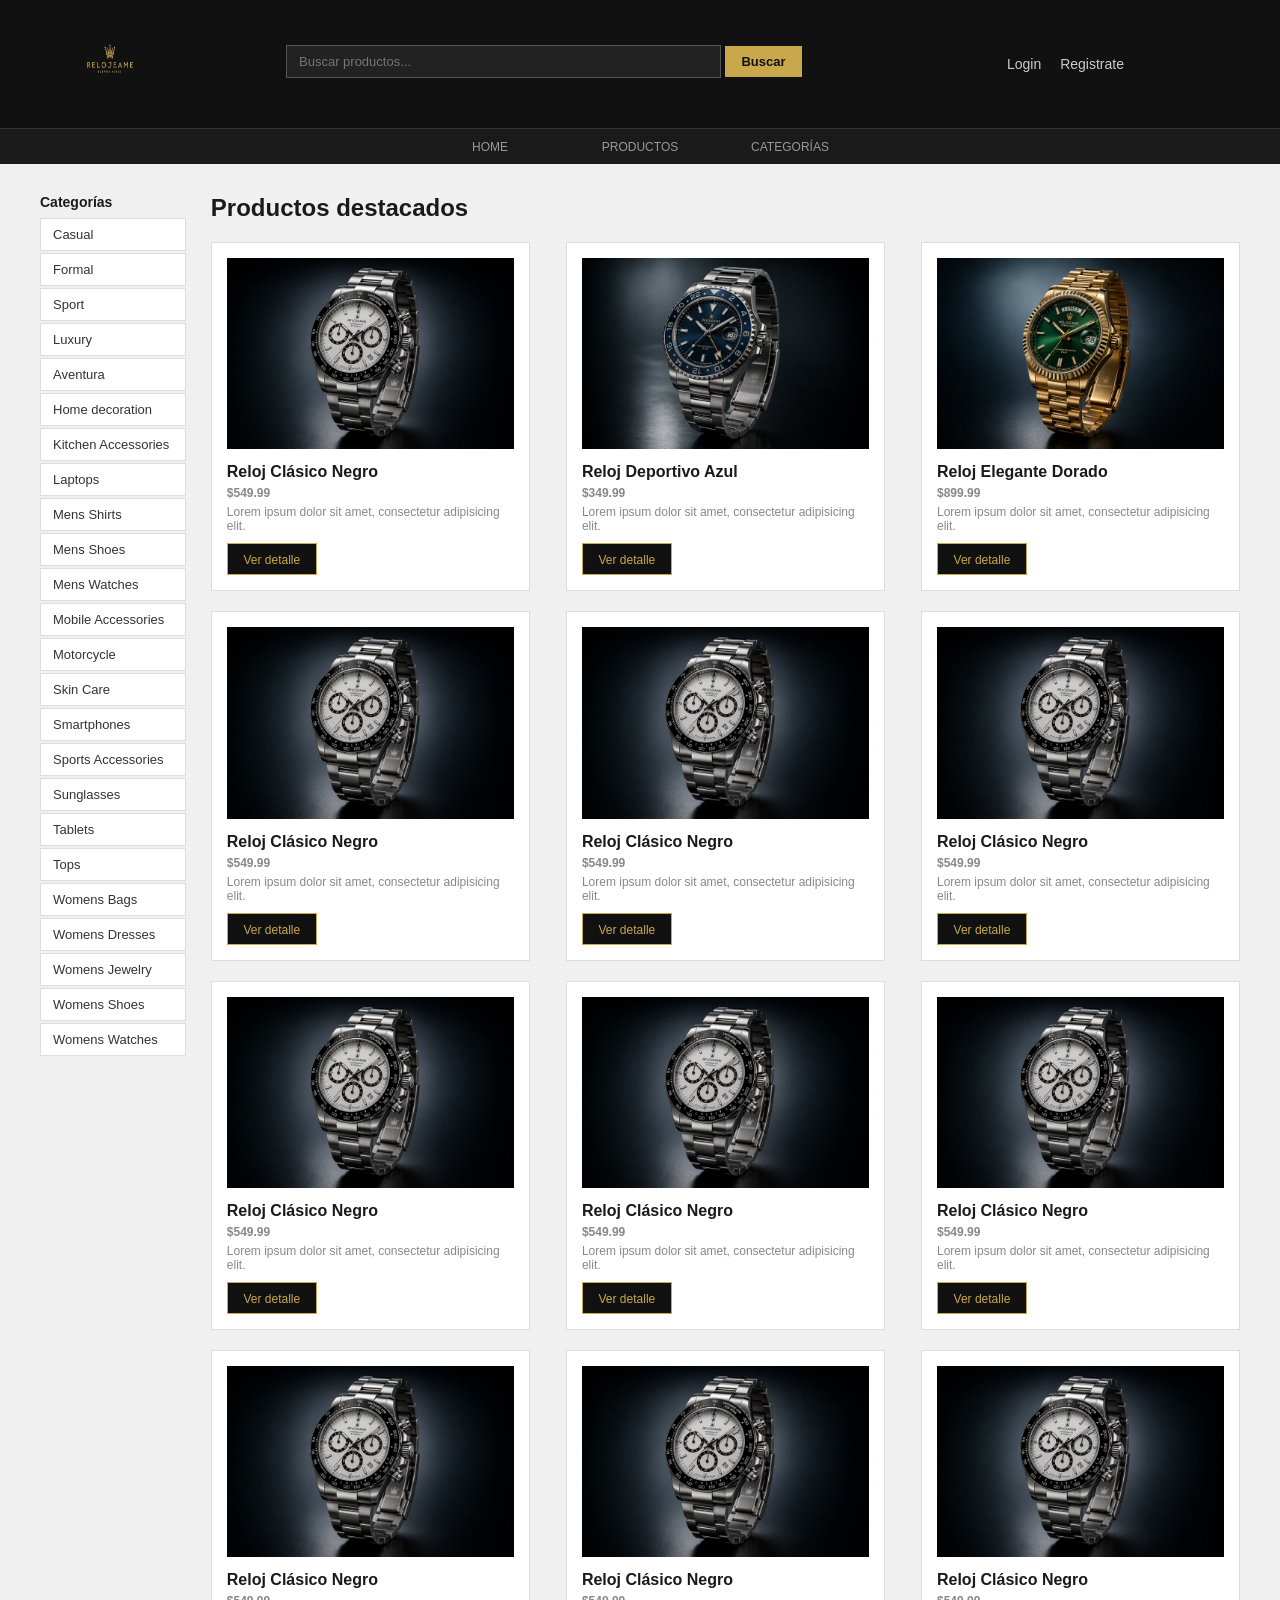
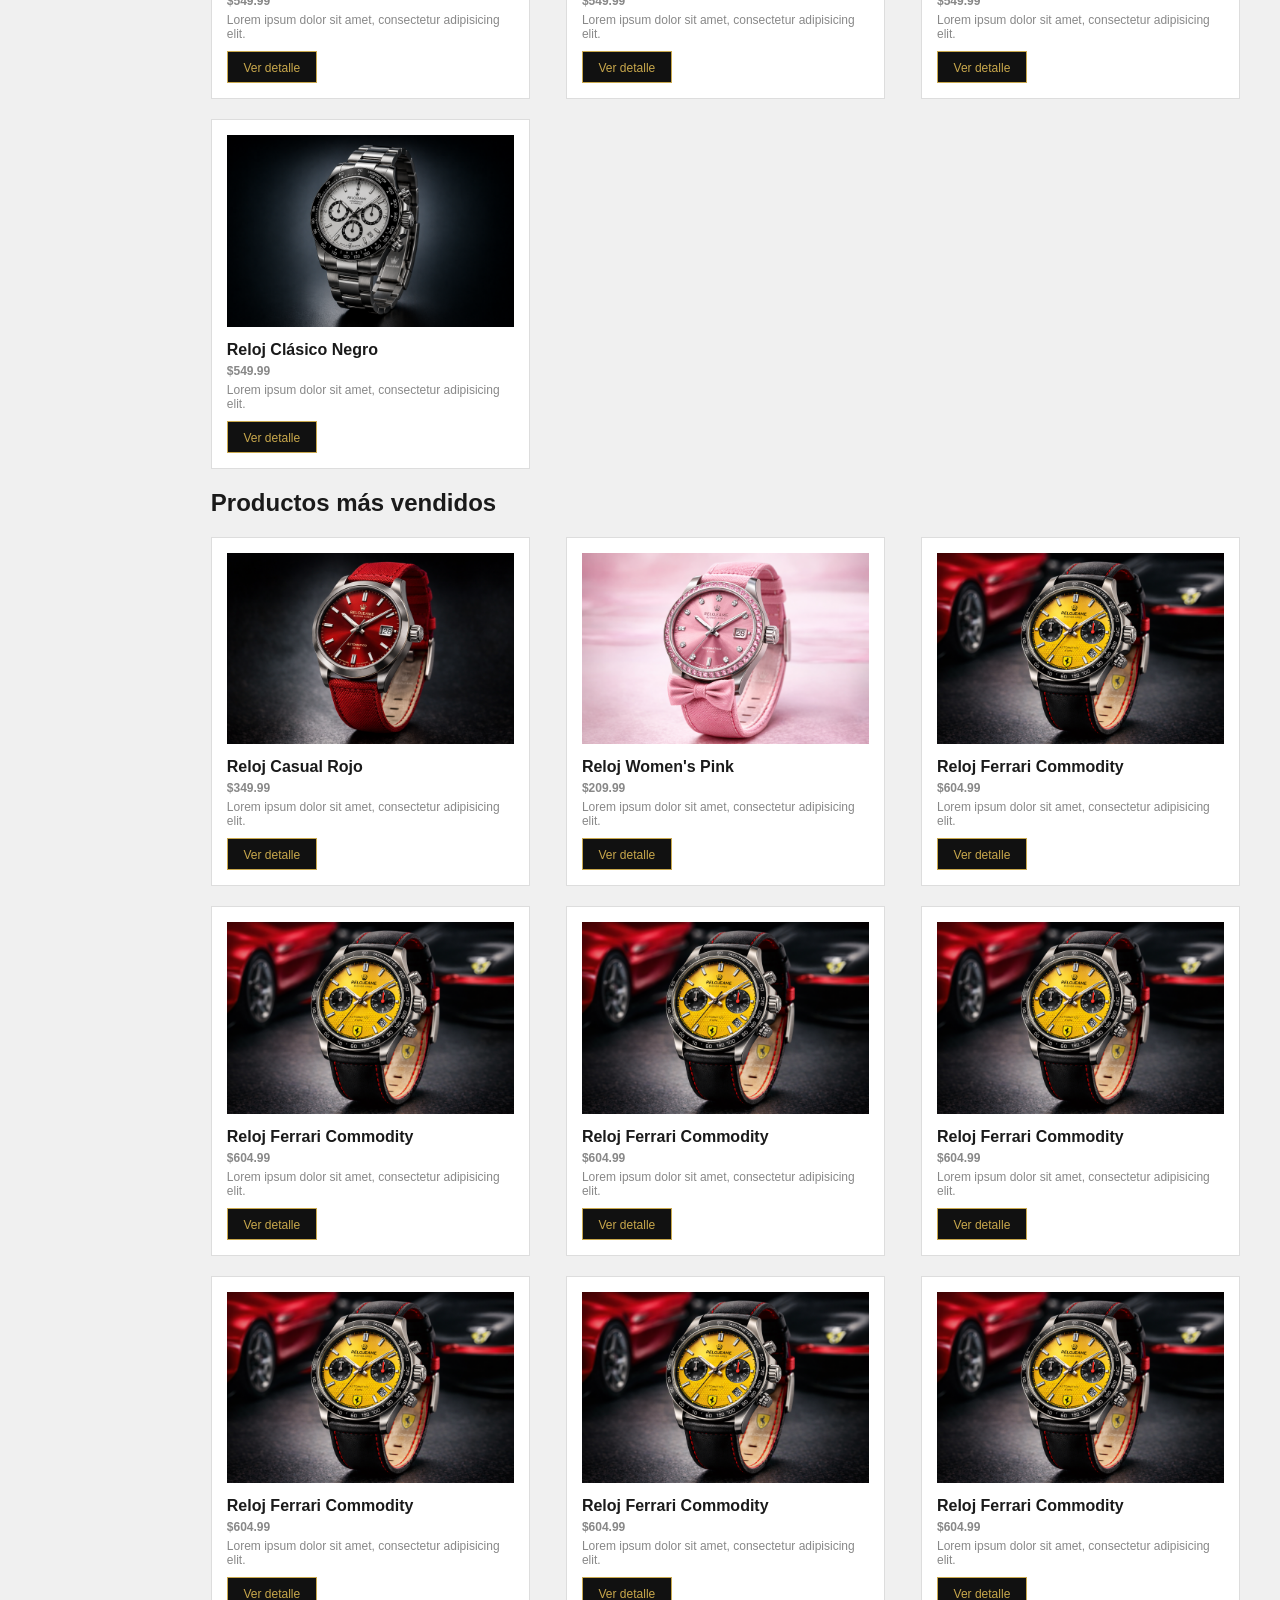
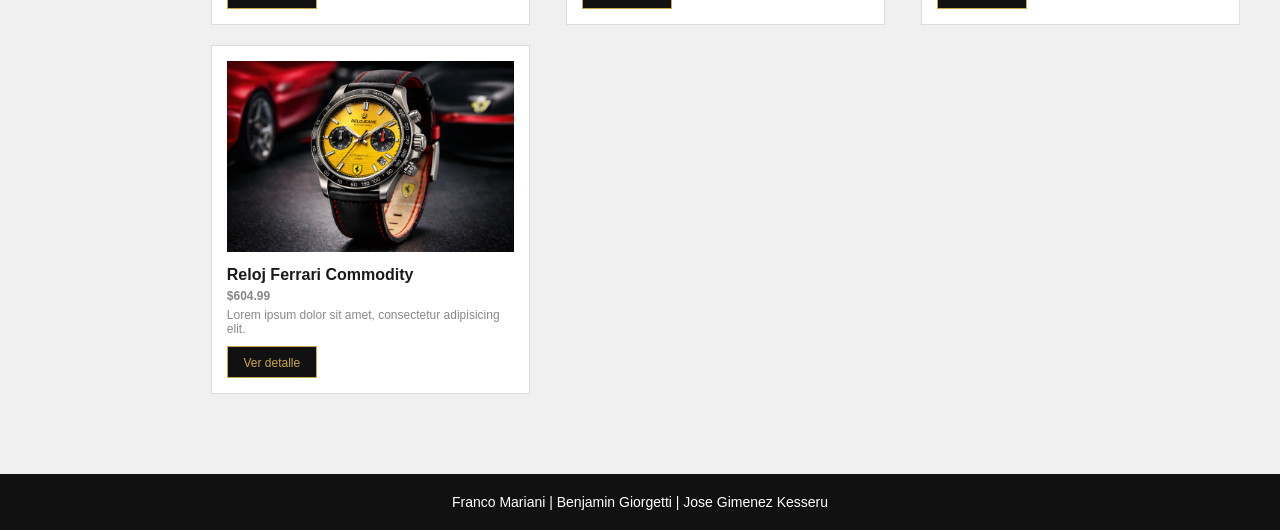
==== commit 0fe61ebc: "principio del saludo/logout" ====
--- a/index.html
+++ b/index.html
@@ -24,6 +24,8 @@
                 <div class="headerUsuario">
                     <a href="./login.html">Login</a>
                     <a href="./register.html">Registrate</a>
+                </div>
+                <div class="logout">
                 </div>
             </div>
             
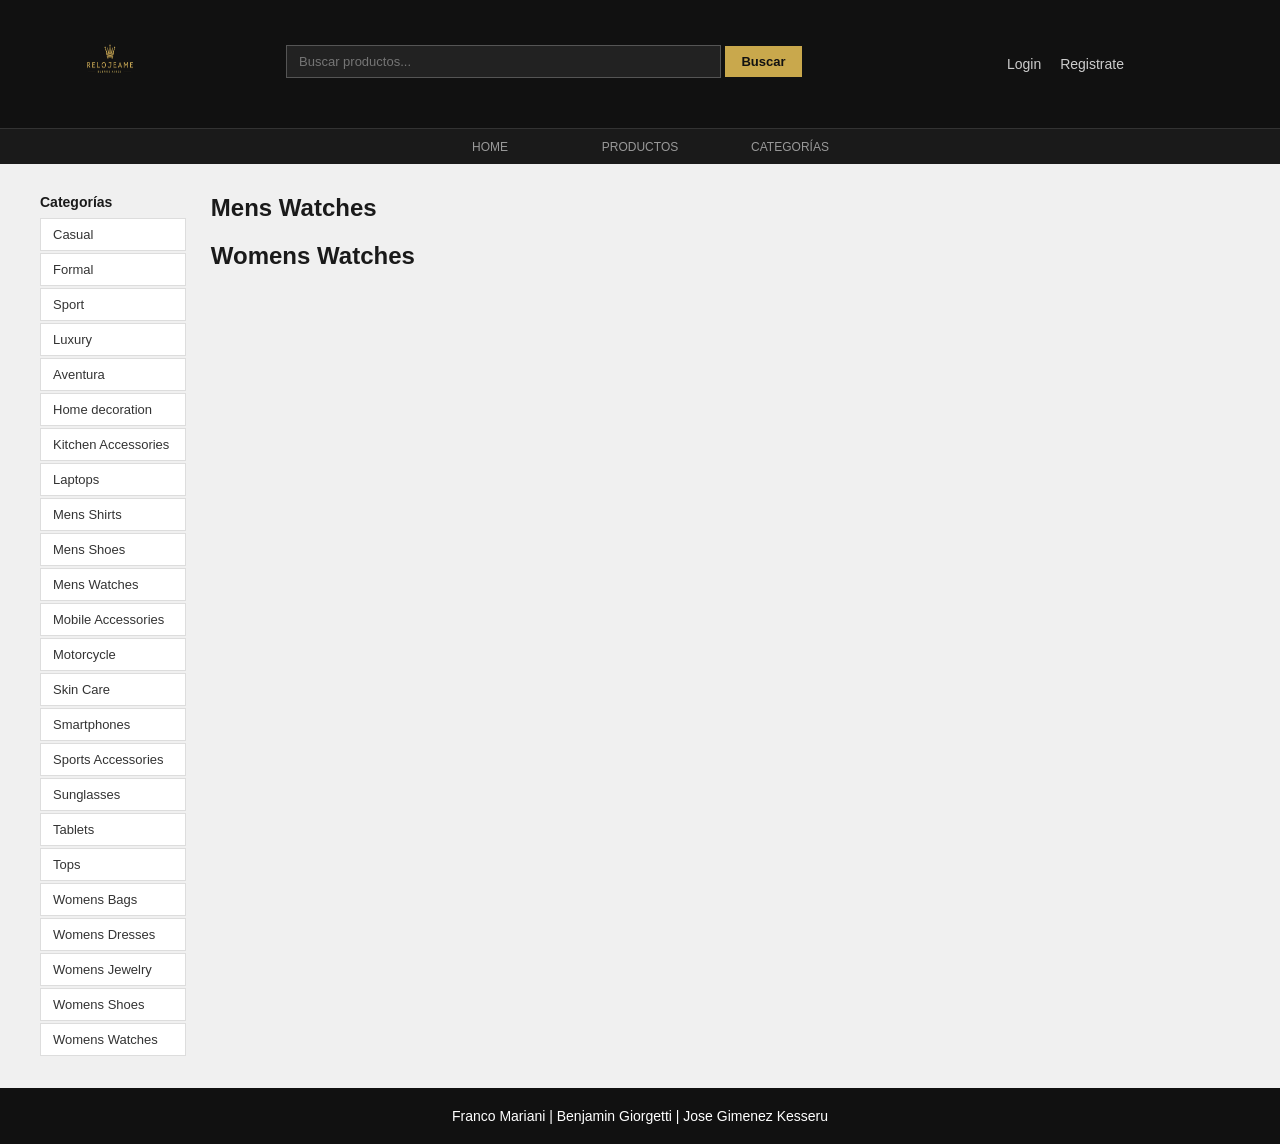
==== commit 272fe85c: "productos dinamicos en el index desde la api" ====
--- a/index.html
+++ b/index.html
@@ -25,8 +25,7 @@
                     <a href="./login.html">Login</a>
                     <a href="./register.html">Registrate</a>
                 </div>
-                <div class="logout">
-                </div>
+                <div class="logout"></div>
             </div>
             
             <nav>
@@ -71,172 +70,11 @@
 
             <main>
                 <section class="seccion">
-                    <h2>Productos destacados</h2>
-                    <div class="productos">
-                        <article class="producto">
-                            <img src="./img/Luxury stainless steel chronograph watch.png" alt="Reloj Clásico Negro">
-                            <h3>Reloj Clásico Negro</h3>
-                            <p class="precio">$549.99</p>
-                            <p>Lorem ipsum dolor sit amet, consectetur adipisicing elit.</p>
-                            <div class="btnVerMas"><a href="./product.html">Ver detalle</a></div>
-                        </article>
-                        <article class="producto">
-                            <img src="./img/Luxury wristwatch with blue dial.png" alt="Reloj Deportivo Azul">
-                            <h3>Reloj Deportivo Azul</h3>
-                            <p class="precio">$349.99</p>
-                            <p>Lorem ipsum dolor sit amet, consectetur adipisicing elit.</p>
-                            <div class="btnVerMas"><a href="./product.html">Ver detalle</a></div>
-                        </article>
-                        <article class="producto">
-                            <img src="./img/Luxury gold wristwatch on dark backdrop.png" alt="Reloj Elegante Dorado">
-                            <h3>Reloj Elegante Dorado</h3>
-                            <p class="precio">$899.99</p>
-                            <p>Lorem ipsum dolor sit amet, consectetur adipisicing elit.</p>
-                            <div class="btnVerMas"><a href="./product.html">Ver detalle</a></div>
-                        </article>
-                        <article class="producto">
-                            <img src="./img/Luxury stainless steel chronograph watch.png" alt="Reloj Clásico Negro">
-                            <h3>Reloj Clásico Negro</h3>
-                            <p class="precio">$549.99</p>
-                            <p>Lorem ipsum dolor sit amet, consectetur adipisicing elit.</p>
-                            <div class="btnVerMas"><a href="./product.html">Ver detalle</a></div>
-                        </article>
-                        <article class="producto">
-                            <img src="./img/Luxury stainless steel chronograph watch.png" alt="Reloj Clásico Negro">
-                            <h3>Reloj Clásico Negro</h3>
-                            <p class="precio">$549.99</p>
-                            <p>Lorem ipsum dolor sit amet, consectetur adipisicing elit.</p>
-                            <div class="btnVerMas"><a href="./product.html">Ver detalle</a></div>
-                        </article>
-                        <article class="producto">
-                            <img src="./img/Luxury stainless steel chronograph watch.png" alt="Reloj Clásico Negro">
-                            <h3>Reloj Clásico Negro</h3>
-                            <p class="precio">$549.99</p>
-                            <p>Lorem ipsum dolor sit amet, consectetur adipisicing elit.</p>
-                            <div class="btnVerMas"><a href="./product.html">Ver detalle</a></div>
-                        </article><article class="producto">
-                            <img src="./img/Luxury stainless steel chronograph watch.png" alt="Reloj Clásico Negro">
-                            <h3>Reloj Clásico Negro</h3>
-                            <p class="precio">$549.99</p>
-                            <p>Lorem ipsum dolor sit amet, consectetur adipisicing elit.</p>
-                            <div class="btnVerMas"><a href="./product.html">Ver detalle</a></div>
-                        </article>
-                        <article class="producto">
-                            <img src="./img/Luxury stainless steel chronograph watch.png" alt="Reloj Clásico Negro">
-                            <h3>Reloj Clásico Negro</h3>
-                            <p class="precio">$549.99</p>
-                            <p>Lorem ipsum dolor sit amet, consectetur adipisicing elit.</p>
-                            <div class="btnVerMas"><a href="./product.html">Ver detalle</a></div>
-                        </article>
-                        <article class="producto">
-                            <img src="./img/Luxury stainless steel chronograph watch.png" alt="Reloj Clásico Negro">
-                            <h3>Reloj Clásico Negro</h3>
-                            <p class="precio">$549.99</p>
-                            <p>Lorem ipsum dolor sit amet, consectetur adipisicing elit.</p>
-                            <div class="btnVerMas"><a href="./product.html">Ver detalle</a></div>
-                        </article>
-                        <article class="producto">
-                            <img src="./img/Luxury stainless steel chronograph watch.png" alt="Reloj Clásico Negro">
-                            <h3>Reloj Clásico Negro</h3>
-                            <p class="precio">$549.99</p>
-                            <p>Lorem ipsum dolor sit amet, consectetur adipisicing elit.</p>
-                            <div class="btnVerMas"><a href="./product.html">Ver detalle</a></div>
-                        </article>
-                        <article class="producto">
-                            <img src="./img/Luxury stainless steel chronograph watch.png" alt="Reloj Clásico Negro">
-                            <h3>Reloj Clásico Negro</h3>
-                            <p class="precio">$549.99</p>
-                            <p>Lorem ipsum dolor sit amet, consectetur adipisicing elit.</p>
-                            <div class="btnVerMas"><a href="./product.html">Ver detalle</a></div>
-                        </article>
-                        <article class="producto">
-                            <img src="./img/Luxury stainless steel chronograph watch.png" alt="Reloj Clásico Negro">
-                            <h3>Reloj Clásico Negro</h3>
-                            <p class="precio">$549.99</p>
-                            <p>Lorem ipsum dolor sit amet, consectetur adipisicing elit.</p>
-                            <div class="btnVerMas"><a href="./product.html">Ver detalle</a></div>
-                        </article>
-                        <article class="producto">
-                            <img src="./img/Luxury stainless steel chronograph watch.png" alt="Reloj Clásico Negro">
-                            <h3>Reloj Clásico Negro</h3>
-                            <p class="precio">$549.99</p>
-                            <p>Lorem ipsum dolor sit amet, consectetur adipisicing elit.</p>
-                            <div class="btnVerMas"><a href="./product.html">Ver detalle</a></div>
-                        </article>
-                    </div>
-                    <h2>Productos más vendidos</h2>
-                    <div class="productos">
-                        <article class="producto">
-                            <img src="./img/Elegancia en rojo y acero.png" alt="Reloj Casual Rojo">
-                            <h3>Reloj Casual Rojo</h3>
-                            <p class="precio">$349.99</p>
-                            <p>Lorem ipsum dolor sit amet, consectetur adipisicing elit.</p>
-                            <div class="btnVerMas"><a href="./product.html">Ver detalle</a></div>
-                        </article>
-                        <article class="producto">
-                            <img src="./img/Elegante reloj rosa con detalles brillantes.png" alt="Reloj Women's Pink">
-                            <h3>Reloj Women's Pink</h3>
-                            <p class="precio">$209.99</p>
-                            <p>Lorem ipsum dolor sit amet, consectetur adipisicing elit.</p>
-                            <div class="btnVerMas"><a href="./product.html">Ver detalle</a></div>
-                        </article>
-                        <article class="producto">
-                            <img src="./img/Casual ferrari.png" alt="Reloj Ferrari Commodity">
-                            <h3>Reloj Ferrari Commodity</h3>
-                            <p class="precio">$604.99</p>
-                            <p>Lorem ipsum dolor sit amet, consectetur adipisicing elit.</p>
-                            <div class="btnVerMas"><a href="./product.html">Ver detalle</a></div>
-                        </article>
-                        <article class="producto">
-                            <img src="./img/Casual ferrari.png" alt="Reloj Ferrari Commodity">
-                            <h3>Reloj Ferrari Commodity</h3>
-                            <p class="precio">$604.99</p>
-                            <p>Lorem ipsum dolor sit amet, consectetur adipisicing elit.</p>
-                            <div class="btnVerMas"><a href="./product.html">Ver detalle</a></div>
-                        </article>
-                        <article class="producto">
-                            <img src="./img/Casual ferrari.png" alt="Reloj Ferrari Commodity">
-                            <h3>Reloj Ferrari Commodity</h3>
-                            <p class="precio">$604.99</p>
-                            <p>Lorem ipsum dolor sit amet, consectetur adipisicing elit.</p>
-                            <div class="btnVerMas"><a href="./product.html">Ver detalle</a></div>
-                        </article>
-                        <article class="producto">
-                            <img src="./img/Casual ferrari.png" alt="Reloj Ferrari Commodity">
-                            <h3>Reloj Ferrari Commodity</h3>
-                            <p class="precio">$604.99</p>
-                            <p>Lorem ipsum dolor sit amet, consectetur adipisicing elit.</p>
-                            <div class="btnVerMas"><a href="./product.html">Ver detalle</a></div>
-                        </article>
-                        <article class="producto">
-                            <img src="./img/Casual ferrari.png" alt="Reloj Ferrari Commodity">
-                            <h3>Reloj Ferrari Commodity</h3>
-                            <p class="precio">$604.99</p>
-                            <p>Lorem ipsum dolor sit amet, consectetur adipisicing elit.</p>
-                            <div class="btnVerMas"><a href="./product.html">Ver detalle</a></div>
-                        </article>
-                        <article class="producto">
-                            <img src="./img/Casual ferrari.png" alt="Reloj Ferrari Commodity">
-                            <h3>Reloj Ferrari Commodity</h3>
-                            <p class="precio">$604.99</p>
-                            <p>Lorem ipsum dolor sit amet, consectetur adipisicing elit.</p>
-                            <div class="btnVerMas"><a href="./product.html">Ver detalle</a></div>
-                        </article>
-                        <article class="producto">
-                            <img src="./img/Casual ferrari.png" alt="Reloj Ferrari Commodity">
-                            <h3>Reloj Ferrari Commodity</h3>
-                            <p class="precio">$604.99</p>
-                            <p>Lorem ipsum dolor sit amet, consectetur adipisicing elit.</p>
-                            <div class="btnVerMas"><a href="./product.html">Ver detalle</a></div>
-                        </article>
-                        <article class="producto">
-                            <img src="./img/Casual ferrari.png" alt="Reloj Ferrari Commodity">
-                            <h3>Reloj Ferrari Commodity</h3>
-                            <p class="precio">$604.99</p>
-                            <p>Lorem ipsum dolor sit amet, consectetur adipisicing elit.</p>
-                            <div class="btnVerMas"><a href="./product.html">Ver detalle</a></div>
-                        </article>
-                    </div>
+                    <h2>Mens Watches</h2>
+                    <div class="productos productosCategoriaUno"></div>
+
+                    <h2>Womens Watches</h2>
+                    <div class="productos productosCategoriaDos"></div>
                 </section>
             </main>
         </div>
@@ -244,6 +82,8 @@
         <footer>
             <p>Franco Mariani | Benjamin Giorgetti | Jose Gimenez Kesseru</p>
         </footer>
+    <script src="./js/index.js"></script>
     <script src="./js/header.js"></script>
+    <script src="./js/saludo.js"></script>
     </body>
 </html>
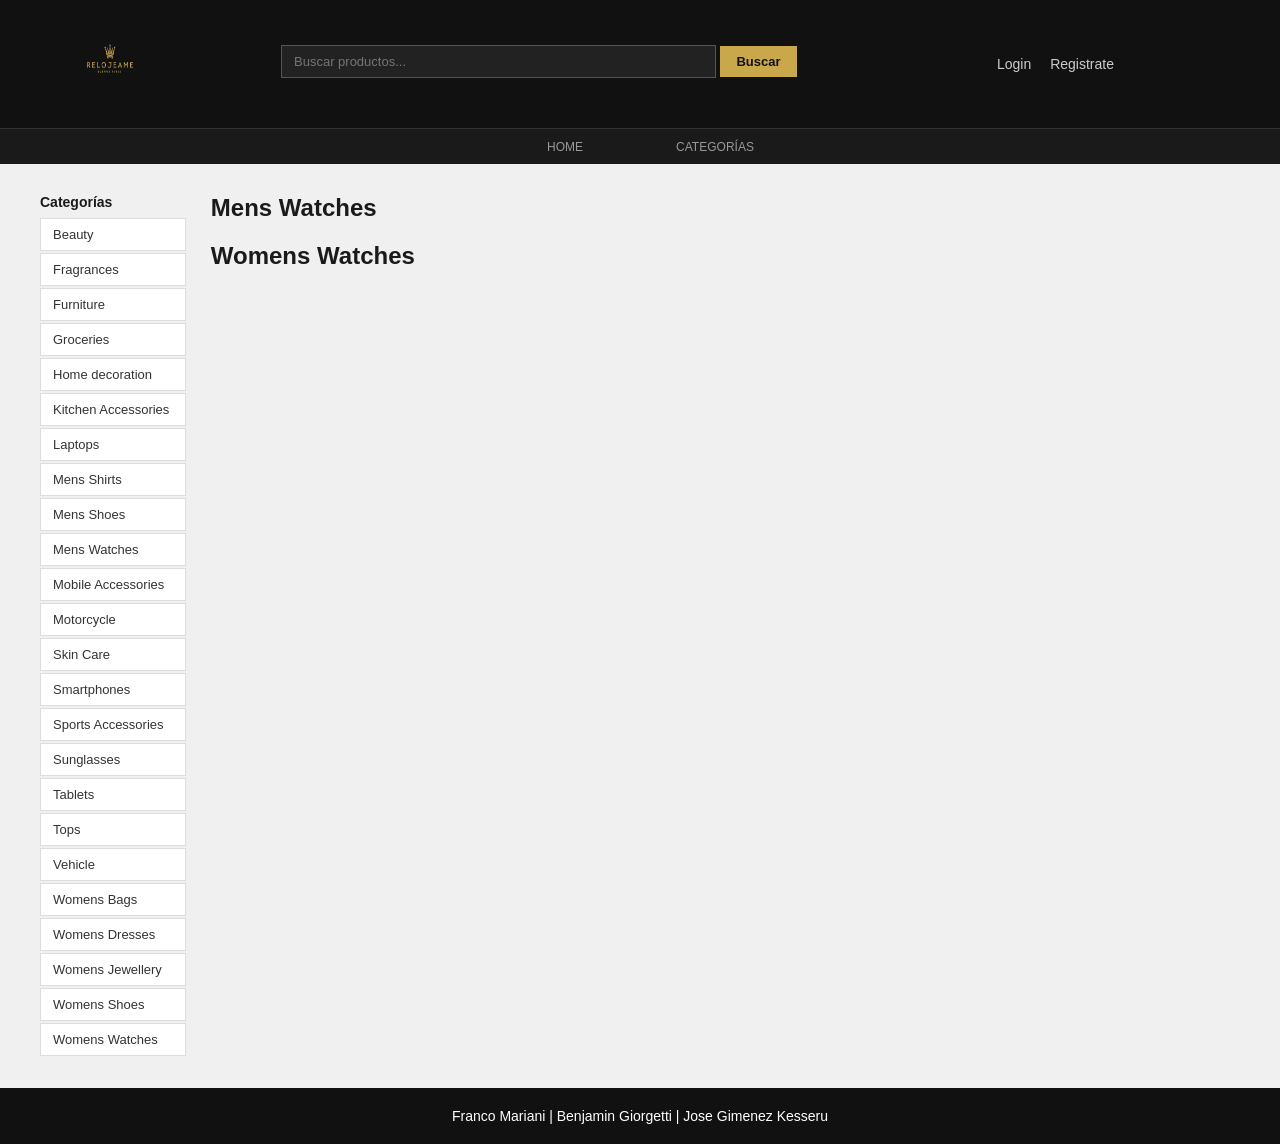
==== commit 130297e4: "mejora de home con querystrings dinamicas" ====
--- a/index.html
+++ b/index.html
@@ -31,7 +31,6 @@
             <nav>
                 <ul class="navLista">
                     <li class="navItem"><a class="navLink" href="./index.html">HOME</a></li>
-                    <li class="navItem"><a class="navLink" href="./product.html">PRODUCTOS</a></li>
                     <li class="navItem"><a class="navLink" href="./category.html">CATEGORÍAS</a></li>
                 </ul>
             </nav>
@@ -41,30 +40,30 @@
             <aside class="sidebar">
                 <h3 class="sidebarTitulo">Categorías</h3>
                 <ul class="sidebarLista">
-                    <li class="sidebarItem"><a class="sidebarLink" href="./category.html">Casual</a></li>
-                    <li class="sidebarItem"><a class="sidebarLink" href="./category.html">Formal</a></li>
-                    <li class="sidebarItem"><a class="sidebarLink" href="./category.html">Sport</a></li>
-                    <li class="sidebarItem"><a class="sidebarLink" href="./category.html">Luxury</a></li>
-                    <li class="sidebarItem"><a class="sidebarLink" href="./category.html">Aventura</a></li>
-                    <li class="sidebarItem"><a class="sidebarLink" href="./category.html">Home decoration</a></li>
-                    <li class="sidebarItem"><a class="sidebarLink" href="./category.html">Kitchen Accessories</a></li>
-                    <li class="sidebarItem"><a class="sidebarLink" href="./category.html">Laptops</a></li>
-                    <li class="sidebarItem"><a class="sidebarLink" href="./category.html">Mens Shirts</a></li>
-                    <li class="sidebarItem"><a class="sidebarLink" href="./category.html">Mens Shoes</a></li>
-                    <li class="sidebarItem"><a class="sidebarLink" href="./category.html">Mens Watches</a></li>
-                    <li class="sidebarItem"><a class="sidebarLink" href="./category.html">Mobile Accessories</a></li>
-                    <li class="sidebarItem"><a class="sidebarLink" href="./category.html">Motorcycle </a></li>
-                    <li class="sidebarItem"><a class="sidebarLink" href="./category.html">Skin Care</a></li>
-                    <li class="sidebarItem"><a class="sidebarLink" href="./category.html">Smartphones</a></li>
-                    <li class="sidebarItem"><a class="sidebarLink" href="./category.html">Sports Accessories</a></li>
-                    <li class="sidebarItem"><a class="sidebarLink" href="./category.html">Sunglasses</a></li>
-                    <li class="sidebarItem"><a class="sidebarLink" href="./category.html">Tablets</a></li>
-                    <li class="sidebarItem"><a class="sidebarLink" href="./category.html">Tops</a></li>
-                    <li class="sidebarItem"><a class="sidebarLink" href="./category.html">Womens Bags</a></li>
-                    <li class="sidebarItem"><a class="sidebarLink" href="./category.html">Womens Dresses</a></li>
-                    <li class="sidebarItem"><a class="sidebarLink" href="./category.html">Womens Jewelry</a></li>
-                    <li class="sidebarItem"><a class="sidebarLink" href="./category.html">Womens Shoes</a></li>
-                    <li class="sidebarItem"><a class="sidebarLink" href="./category.html">Womens Watches</a></li>
+                    <li class="sidebarItem"><a class="sidebarLink" href="./category.html?category=beauty">Beauty</a></li>
+                    <li class="sidebarItem"><a class="sidebarLink" href="./category.html?category=fragrances">Fragrances</a></li>
+                    <li class="sidebarItem"><a class="sidebarLink" href="./category.html?category=furniture">Furniture</a></li>
+                    <li class="sidebarItem"><a class="sidebarLink" href="./category.html?category=groceries">Groceries</a></li>
+                    <li class="sidebarItem"><a class="sidebarLink" href="./category.html?category=home-decoration">Home decoration</a></li>
+                    <li class="sidebarItem"><a class="sidebarLink" href="./category.html?category=kitchen-accessories">Kitchen Accessories</a></li>
+                    <li class="sidebarItem"><a class="sidebarLink" href="./category.html?category=laptops">Laptops</a></li>
+                    <li class="sidebarItem"><a class="sidebarLink" href="./category.html?category=mens-shirts">Mens Shirts</a></li>
+                    <li class="sidebarItem"><a class="sidebarLink" href="./category.html?category=mens-shoes">Mens Shoes</a></li>
+                    <li class="sidebarItem"><a class="sidebarLink" href="./category.html?category=mens-watches">Mens Watches</a></li>
+                    <li class="sidebarItem"><a class="sidebarLink" href="./category.html?category=mobile-accessories">Mobile Accessories</a></li>
+                    <li class="sidebarItem"><a class="sidebarLink" href="./category.html?category=motorcycle">Motorcycle</a></li>
+                    <li class="sidebarItem"><a class="sidebarLink" href="./category.html?category=skin-care">Skin Care</a></li>
+                    <li class="sidebarItem"><a class="sidebarLink" href="./category.html?category=smartphones">Smartphones</a></li>
+                    <li class="sidebarItem"><a class="sidebarLink" href="./category.html?category=sports-accessories">Sports Accessories</a></li>
+                    <li class="sidebarItem"><a class="sidebarLink" href="./category.html?category=sunglasses">Sunglasses</a></li>
+                    <li class="sidebarItem"><a class="sidebarLink" href="./category.html?category=tablets">Tablets</a></li>
+                    <li class="sidebarItem"><a class="sidebarLink" href="./category.html?category=tops">Tops</a></li>
+                    <li class="sidebarItem"><a class="sidebarLink" href="./category.html?category=vehicle">Vehicle</a></li>
+                    <li class="sidebarItem"><a class="sidebarLink" href="./category.html?category=womens-bags">Womens Bags</a></li>
+                    <li class="sidebarItem"><a class="sidebarLink" href="./category.html?category=womens-dresses">Womens Dresses</a></li>
+                    <li class="sidebarItem"><a class="sidebarLink" href="./category.html?category=womens-jewellery">Womens Jewellery</a></li>
+                    <li class="sidebarItem"><a class="sidebarLink" href="./category.html?category=womens-shoes">Womens Shoes</a></li>
+                    <li class="sidebarItem"><a class="sidebarLink" href="./category.html?category=womens-watches">Womens Watches</a></li>
                 </ul>
             </aside>
 
@@ -86,4 +85,4 @@
     <script src="./js/header.js"></script>
     <script src="./js/saludo.js"></script>
     </body>
-</html>+</html>
--- a/css/style.css
+++ b/css/style.css
@@ -676,4 +676,19 @@
     color: red;
     font-size: 12px;
     margin-top: 5px;
-}   +}   
+.logout {
+    color: #ccc;
+    margin-left: 15px;
+    font-size: 14px;
+    display: flex;
+    flex-wrap: wrap;
+}
+#botonLogout {
+    background-color: transparent;
+    border: none;
+    font-size: 14px;
+    cursor: pointer;
+    color: #c9a84c;
+    margin-left: 10px;
+}
